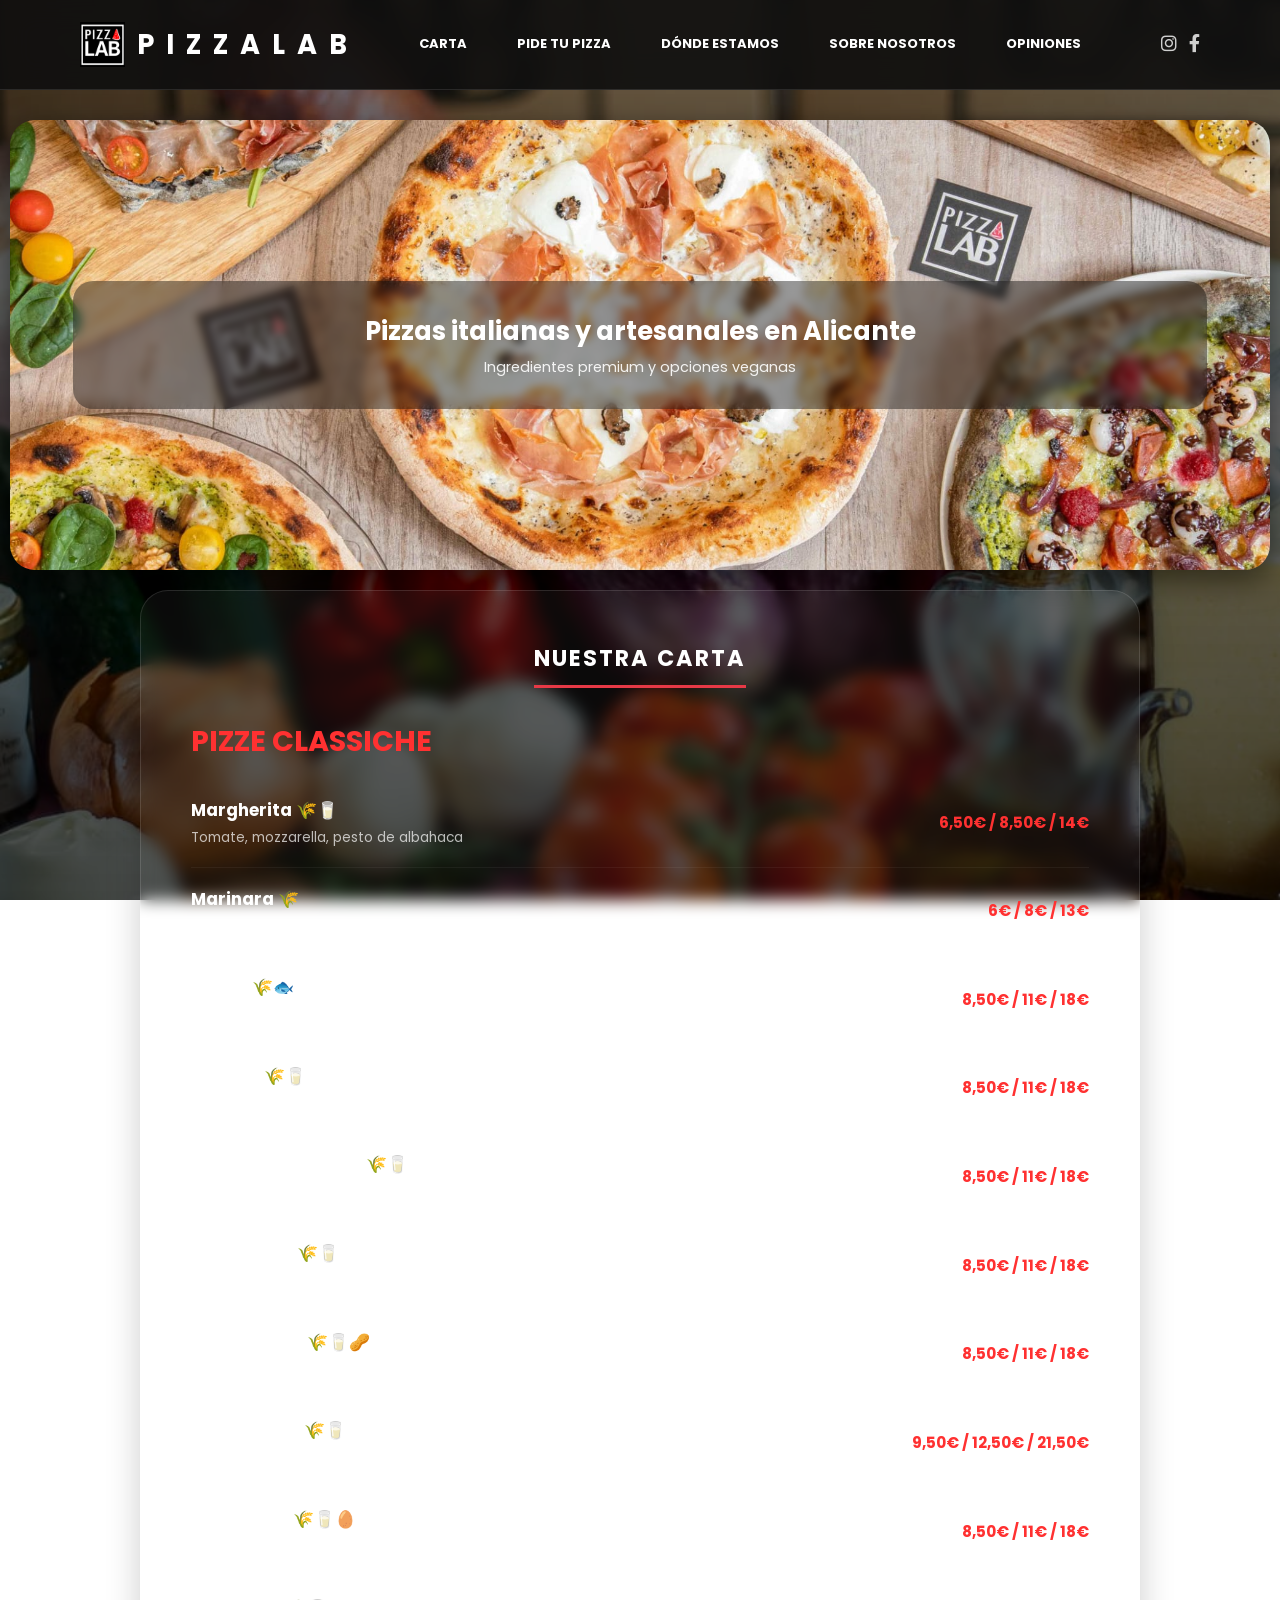
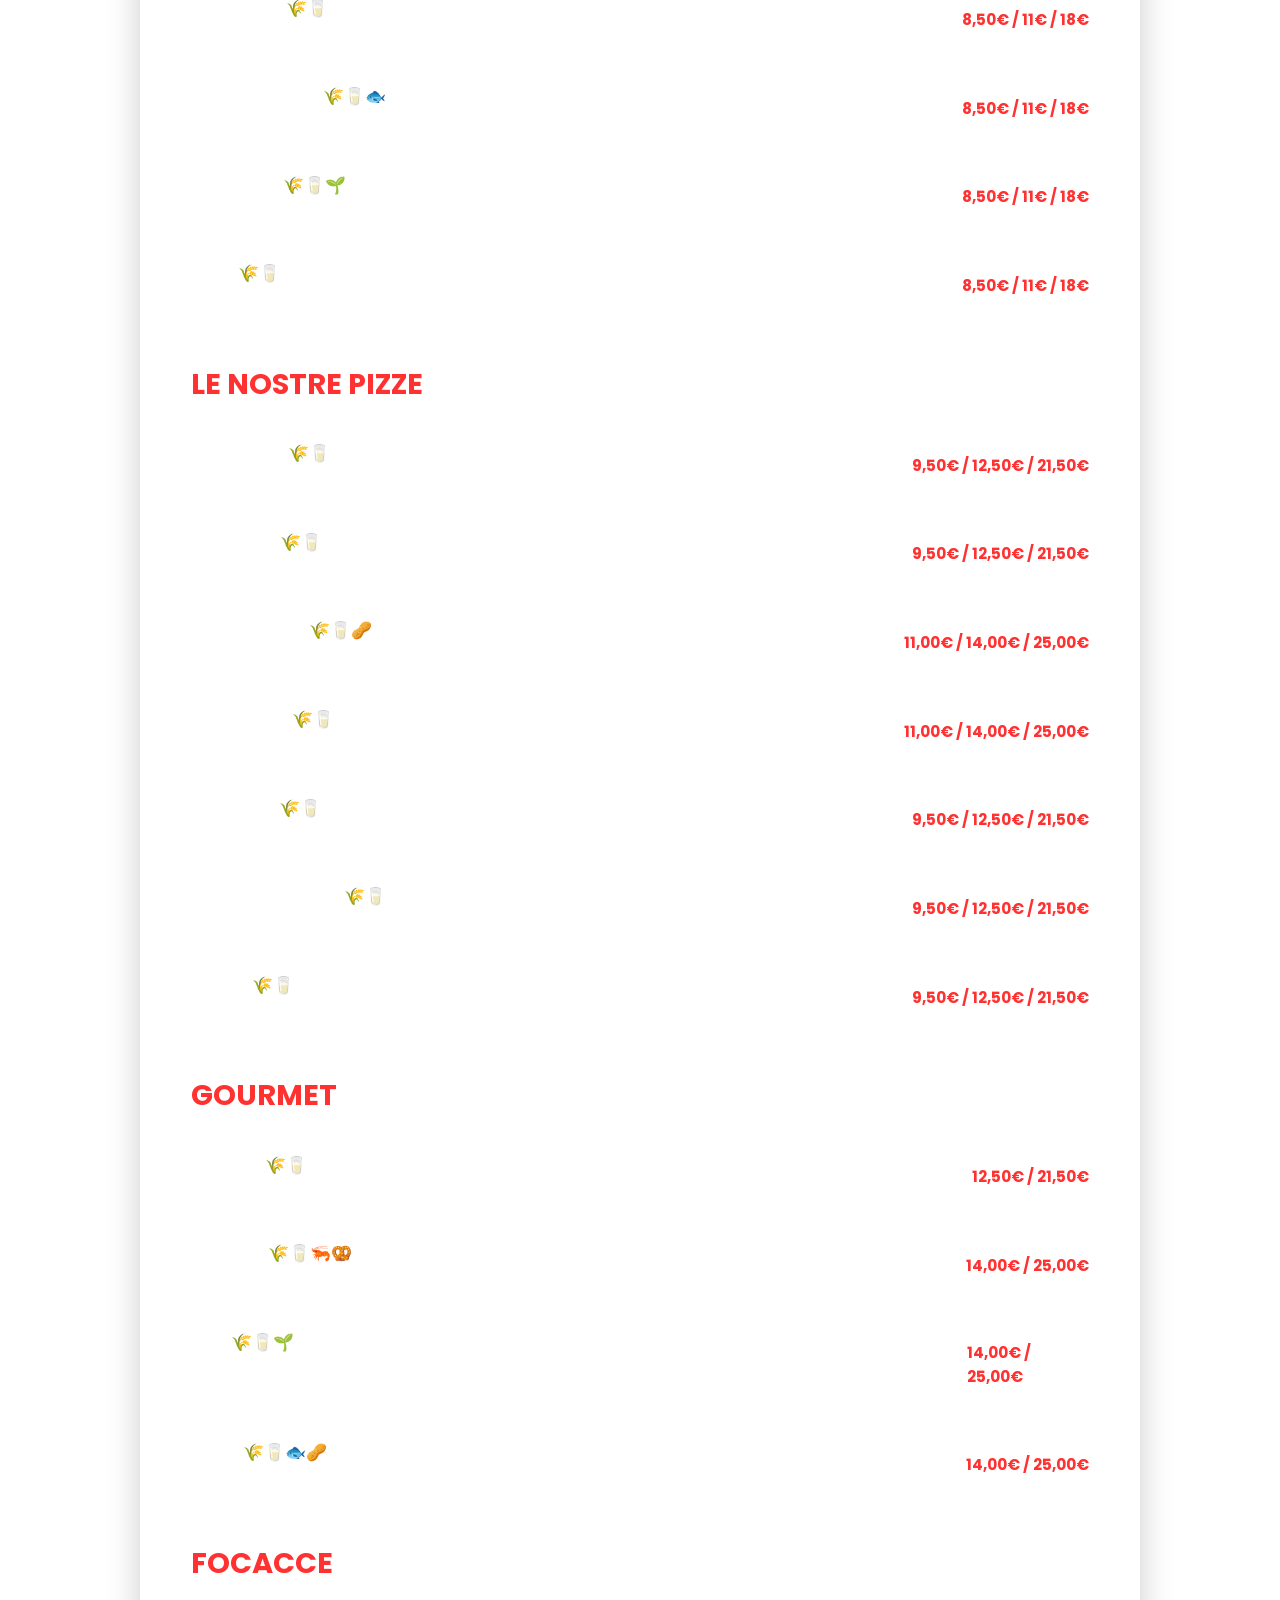
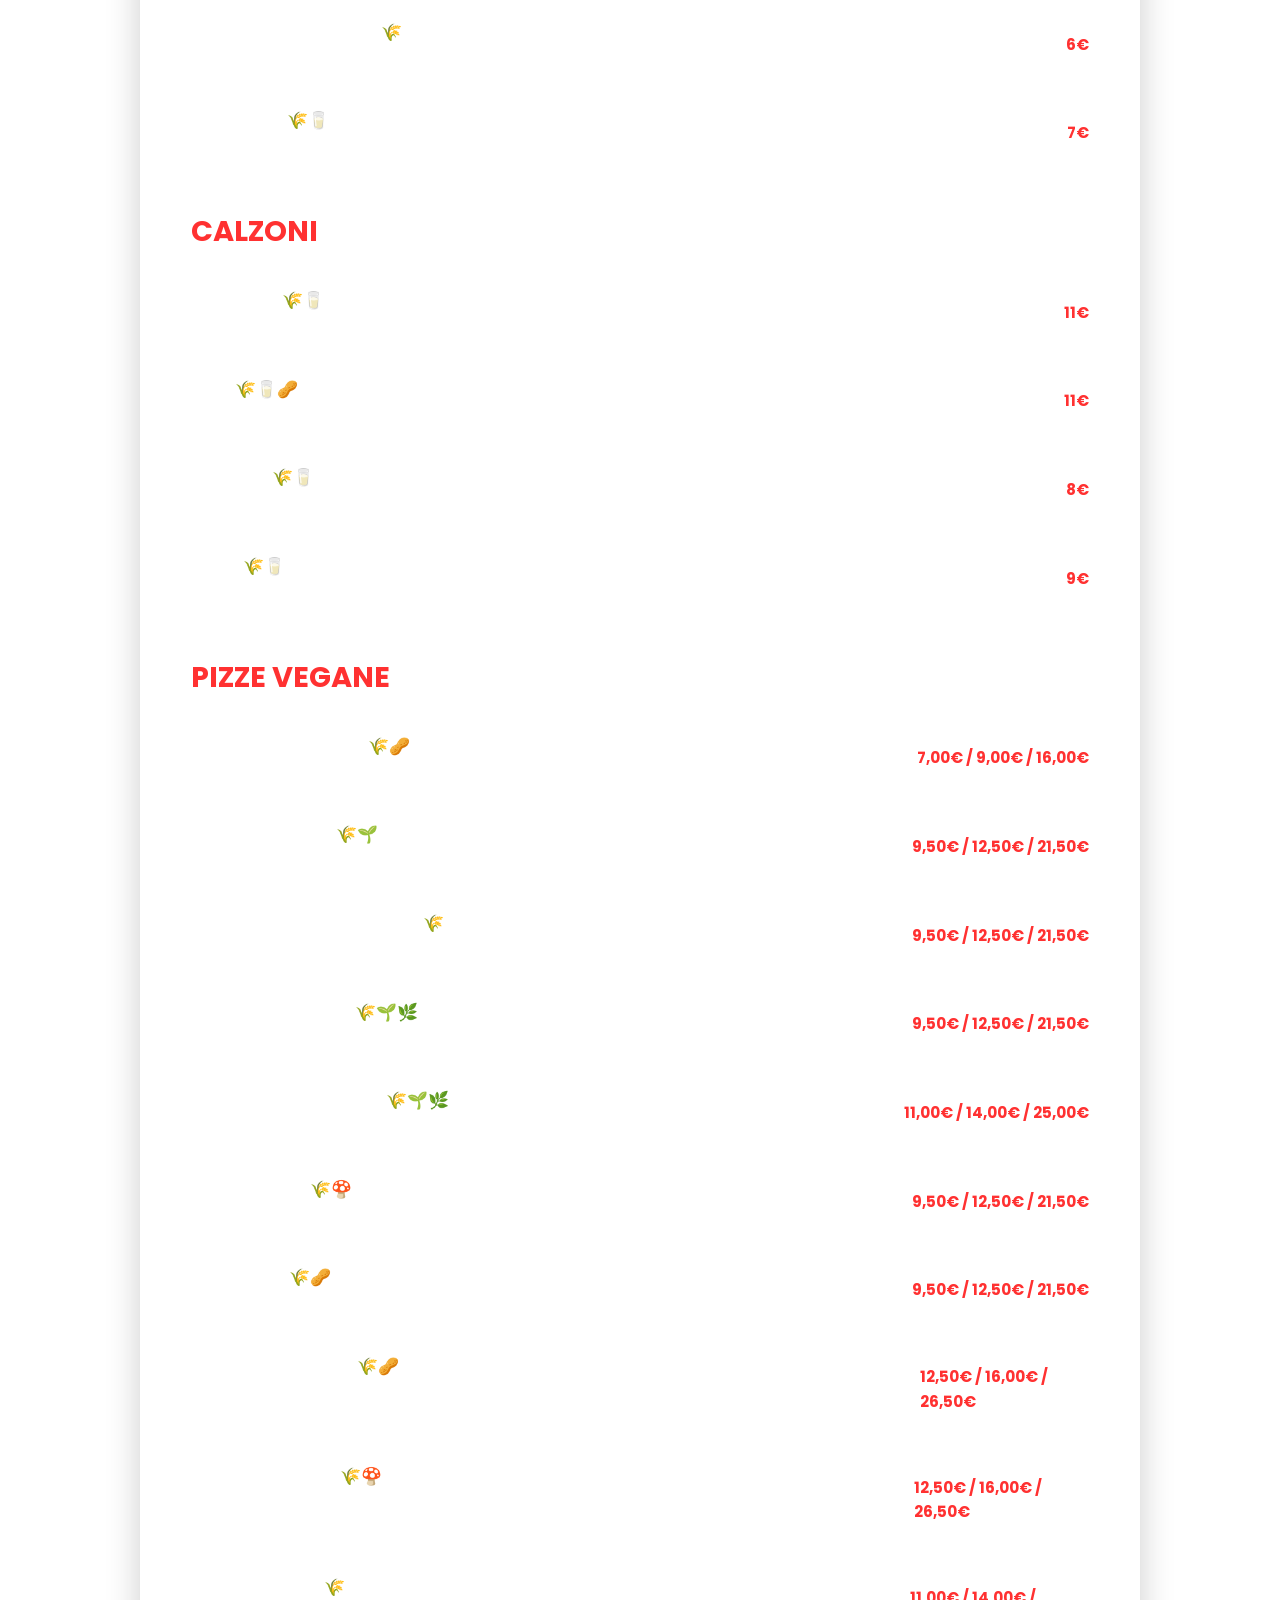
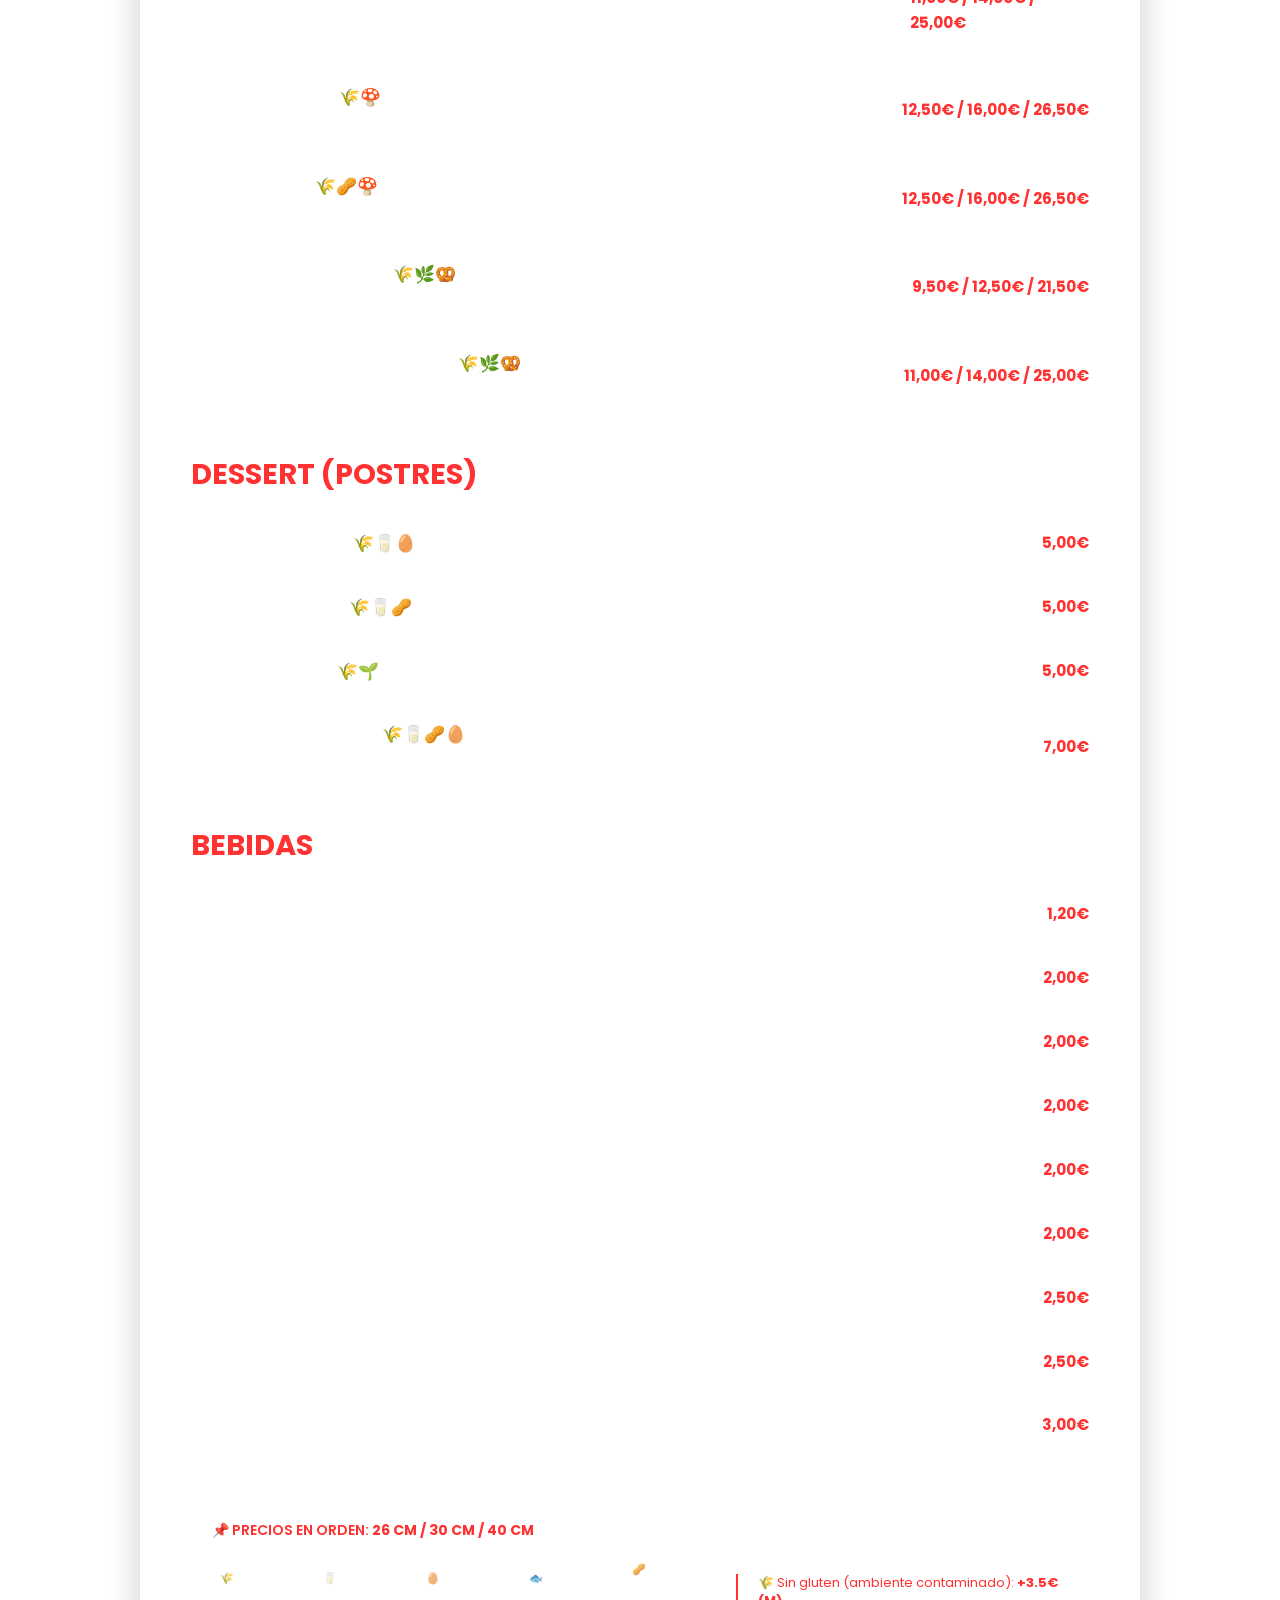
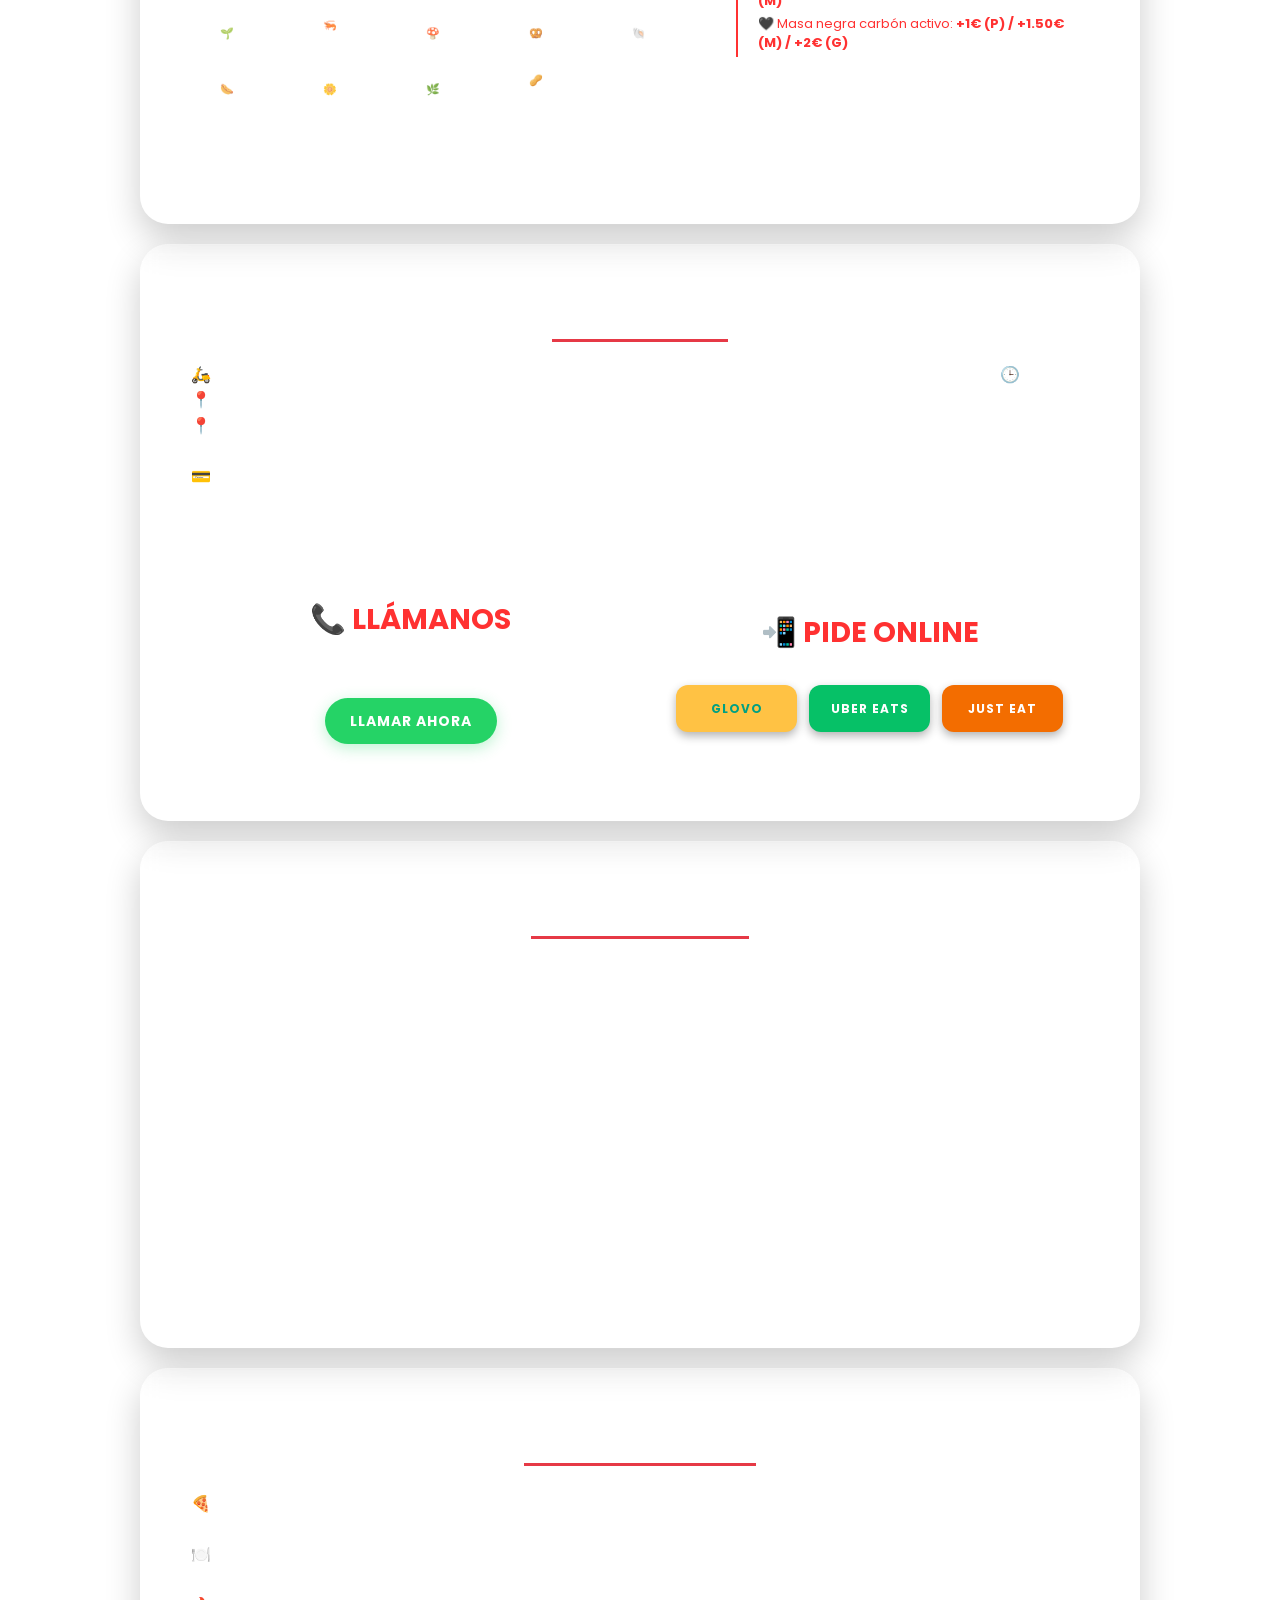
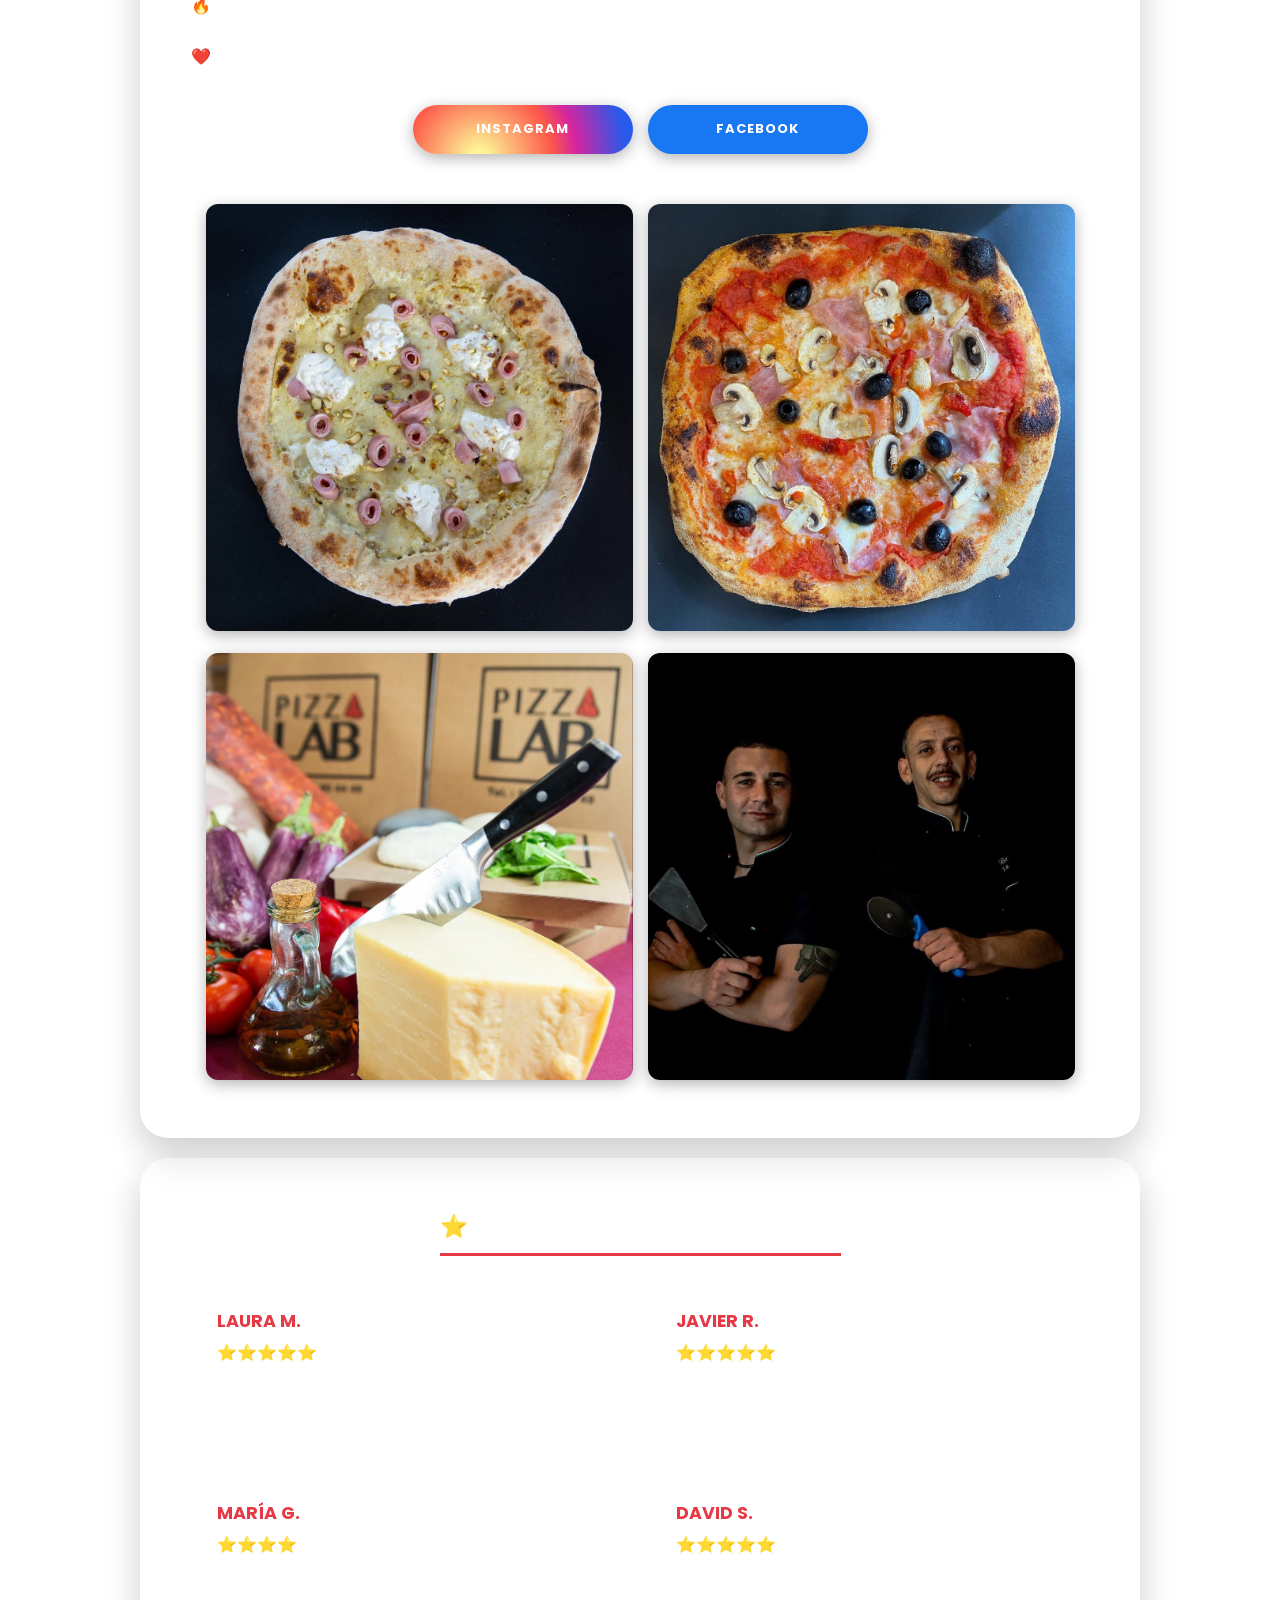
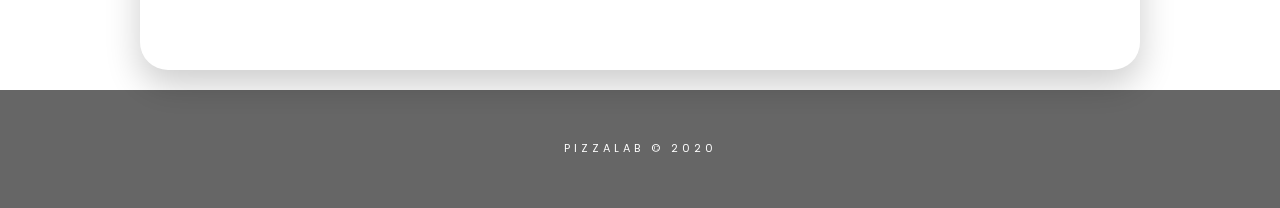
==== index.html @ f84c4817 "Add files via upload" ====
<!DOCTYPE html>
<html lang="es">
<head>
  <meta charset="UTF-8">
  <meta name="viewport" content="width=device-width, initial-scale=1.0">
  <title>PIZZALAB Alicante</title>
  
  <meta name="description" content="Pizzas italianas y artesanales en Alicante. Ingredientes premium y opciones veganas. Pide ahora o ven a recogerla">
<meta name="geo.region" content="ES-A" />
<meta name="geo.placename" content="Alicante" />
<meta name="geo.position" content="38.349917;-0.495777" />
<meta name="ICBM" content="38.349917, -0.495777" />

<script type="application/ld+json">
[
  {
    "@context": "https://schema.org",
    "@type": "WebSite",
    "name": "PizzaLab Alicante",
    "url": "https://www.pizzalabalicante.es/"
  },
  {
    "@context": "https://schema.org",
    "@type": "PizzaRestaurant",
    "name": "PizzaLab Alicante",
    "image": "https://www.pizzalabalicante.es/android-chrome-512x512.png",
    "@id": "https://www.pizzalabalicante.es",
    "url": "https://www.pizzalabalicante.es",
    "telephone": "+34865804449",
    "address": {
      "@type": "PostalAddress",
      "streetAddress": "Av. de los Condes de Soto Ameno, 38",
      "addressLocality": "Alicante",
      "postalCode": "03005",
      "addressCountry": "ES"
    },
    "geo": {
      "@type": "GeoCoordinates",
      "latitude": 38.3499169,
      "longitude": -0.4957767
    },
    "openingHoursSpecification": [
      {
        "@type": "OpeningHoursSpecification",
        "dayOfWeek": ["Wednesday", "Thursday", "Friday", "Saturday", "Sunday"],
        "opens": "19:30",
        "closes": "23:40"
      }
    ],
    "sameAs": [
      "https://www.instagram.com/pizzalab.alicante/"
    ]
  }
]
</script>

  <link href="https://fonts.googleapis.com/css2?family=Poppins:wght@400;600;700&display=swap" rel="stylesheet">
<link rel="stylesheet" href="estilos.css">
<link rel="stylesheet" href="https://cdnjs.cloudflare.com/ajax/libs/font-awesome/6.0.0/css/all.min.css">

<link rel="icon" type="image/png" sizes="32x32" href="favicon-32x32.png">
<link rel="icon" type="image/png" sizes="16x16" href="favicon-16x16.png">
<link rel="shortcut icon" href="favicon.ico">

<link rel="manifest" href="site.webmanifest">
<link rel="icon" type="image/png" sizes="192x192" href="android-chrome-192x192.png">
<link rel="icon" type="image/png" sizes="512x512" href="android-chrome-512x512.png">

<link rel="apple-touch-icon" sizes="180x180" href="apple-touch-icon.png">
<meta name="apple-mobile-web-app-title" content="PIZZALAB">

<meta name="theme-color" content="#0f0f0f">
<meta name="msapplication-TileColor" content="#0f0f0f">
</head>

<body>

<nav class="navbar">
  <div class="logo">
  <a href="#"> <img src="logo-v2.png" alt="Logo PizzaLab">
    <span>PIZZALAB</span>
  </a>
</div>
  <div class="nav-links">
    <a href="#carta">Carta</a>
    <a href="#pedido">Pide tu pizza</a>
    <a href="#contacto">Dónde estamos</a>
    <a href="#nosotros">Sobre nosotros</a>
    <a href="#reviews">Opiniones</a>
  </div>
<div class="nav-social">
    <a href="https://www.instagram.com/pizzalab.alicante/?utm_source=ig_web_button_share_sheet" target="_blank" title="Instagram">
      <i class="fab fa-instagram"></i> </a>
    <a href="https://www.facebook.com/Pizzalab.alicante/about?locale=es_ES" target="_blank" title="Facebook">
      <i class="fab fa-facebook-f"></i> </a>
  </div>
</nav>

<header class="hero">
  <div class="overlay">
    <h1>Pizzas italianas y artesanales en Alicante</h1>
    <p>Ingredientes premium y opciones veganas</p>
  </div>
</header>
<section id="carta" class="container">
  <h2>Nuestra Carta</h2>

  


  <div class="menu-section">
    <h3>Pizze Classiche</h3>
    <div class="menu-item"><div><strong>Margherita 🌾🥛</strong><p>Tomate, mozzarella, pesto de albahaca</p></div><span>6,50€ / 8,50€ / 14€</span></div>
    <div class="menu-item"><div><strong>Marinara 🌾</strong><p>Tomate, orégano, ajo, sal</p></div><span>6€ / 8€ / 13€</span></div>
    <div class="menu-item"><div><strong>Napoli 🌾🐟</strong><p>Tomate, anchoas, aceitunas, alcaparras, aceite de ajo, orégano</p></div><span>8,50€ / 11€ / 18€</span></div>
    <div class="menu-item"><div><strong>Diavola 🌾🥛</strong><p>Tomate, mozzarella, chorizo picante</p></div><span>8,50€ / 11€ / 18€</span></div>
    <div class="menu-item"><div><strong>Prosciutto e Funghi 🌾🥛</strong><p>Tomate, mozzarella, jamón cocido, champiñones</p></div><span>8,50€ / 11€ / 18€</span></div>
    <div class="menu-item"><div><strong>4 Formaggi 🌾🥛</strong><p>Mozzarella, edam, gorgonzola, parmesano</p></div><span>8,50€ / 11€ / 18€</span></div>
    <div class="menu-item"><div><strong>Vegetariana 🌾🥛🥜</strong><p>Tomate, mozzarella, champiñones, pimiento rojo, tomate cherry, espinacas, pesto</p></div><span>8,50€ / 11€ / 18€</span></div>
    <div class="menu-item"><div><strong>Capricciosa 🌾🥛</strong><p>Tomate, mozzarella, jamón cocido, champiñones, olivas negras, pimiento rojo</p></div><span>9,50€ / 12,50€ / 21,50€</span></div>
    <div class="menu-item"><div><strong>Carbonara 🌾🥛🥚</strong><p>Mozarella, bacon, huevo, cebolla, parmesano, pimienta negra</p></div><span>8,50€ / 11€ / 18€</span></div>
    <div class="menu-item"><div><strong>Hawaiana 🌾🥛</strong><p>Tomate, mozzarella, jamón cocido, piña</p></div><span>8,50€ / 11€ / 18€</span></div>
    <div class="menu-item"><div><strong>Atún y Cebolla 🌾🥛🐟</strong><p>Tomate, mozarella, atún, cebolla</p></div><span>8,50€ / 11€ / 18€</span></div>
    <div class="menu-item"><div><strong>Barbacoa 🌾🥛🌱</strong><p>Tomate, mozzarella, cebolla, carne picada de cerdo y ternera, salsa barbacoa</p></div><span>8,50€ / 11€ / 18€</span></div>
    <div class="menu-item"><div><strong>Pollo 🌾🥛</strong><p>Tomate, mozarella, cebolla, pollo</p></div><span>8,50€ / 11€ / 18€</span></div>
  </div>

  <div class="menu-section">
    <h3>Le Nostre Pizze</h3>
    <div class="menu-item"><div><strong>Chanchito 🌾🥛</strong><p>Tomate, mozzarella, mix de embutidos y carne</p></div><span>9,50€ / 12,50€ / 21,50€</span></div>
    <div class="menu-item"><div><strong>Green Pig 🌾🥛</strong><p>Crema de calabacín, mozzarella, bacon, parmesano</p></div><span>9,50€ / 12,50€ / 21,50€</span></div>
    <div class="menu-item"><div><strong>La Burratella 🌾🥛🥜</strong><p>Mozzarella, mortadella en tiras, burrata, pistachos picados, crema y topping de pistacho</p></div><span>11,00€ / 14,00€ / 25,00€</span></div>
    <div class="menu-item"><div><strong>La Trufada 🌾🥛</strong><p>Crema de trufa, mozzarella, prosciutto crudo di Parma, burrata, aceite y láminas de trufa</p></div><span>11,00€ / 14,00€ / 25,00€</span></div>
    <div class="menu-item"><div><strong>La Fresca 🌾🥛</strong><p>Mozzarella, rúcula, prosciutto crudo di Parma, tomate cherry, mozzarellas baby, parmesano</p></div><span>9,50€ / 12,50€ / 21,50€</span></div>
    <div class="menu-item"><div><strong>Reina del Bosque 🌾🥛</strong><p>Mozzarella, gorgonzola, prosciutto crudo di Parma, boletus, parmesano</p></div><span>9,50€ / 12,50€ / 21,50€</span></div>
    <div class="menu-item"><div><strong>Diablo 🌾🥛</strong><p>Mozzarella, queso edam, gorgonzola, chorizo, parmesano, guindilla</p></div><span>9,50€ / 12,50€ / 21,50€</span></div>
  </div>

  <div class="menu-section">
    <h3>Gourmet</h3>
    <div class="menu-item"><div><strong>Picasso 🌾🥛</strong><p>Mozzarella, salchicha, patatas caseras, cebolla, gotas de pimiento rojo, espinacas</p></div><span>12,50€ / 21,50€</span></div>
    <div class="menu-item"><div><strong>Da Vinci 🌾🥛🦐🥨</strong><p>Mozzarella, gambas, guacamole, patatas, tomate cherry, mix de semillas</p></div><span>14,00€ / 25,00€</span></div>
    <div class="menu-item"><div><strong>Dalí 🌾🥛🌱</strong><p>Crema de pimiento rojo, mozzarella, costilla de ternera a baja temperatura, cebolla caramelizada, setas gourmet</p></div><span>14,00€ / 25,00€</span></div>
    <div class="menu-item"><div><strong>Goya 🌾🥛🐟🥜</strong><p>Mozzarella, rúcula, tomate cherry, salmón ahumado, ricotta, aceite balsámico, nueces</p></div><span>14,00€ / 25,00€</span></div>
  </div>

  <div class="menu-section" id="focacce">
    <h3>Focacce</h3>
    <div class="menu-item"><div><strong>Focaccia de sal y ajo 🌾</strong><p>Sal, orégano, ajo</p></div><span>6€</span></div>
    <div class="menu-item"><div><strong>Pan de ajo 🌾🥛</strong><p>Mozzarella, orégano, ajo</p></div><span>7€</span></div>
  </div>

  <div class="menu-section">
    <h3>Calzoni</h3>
    <div class="menu-item"><div><strong>Stromboli 🌾🥛</strong><p>Tomate, mozzarella, ricotta, chorizo, salchicha, cebolla caramelizada</p></div><span>11€</span></div>
    <div class="menu-item"><div><strong>Etna 🌾🥛🥜</strong><p>Mozzarella, mortadella, ricotta, pistacho y topping pistacho</p></div><span>11€</span></div>
    <div class="menu-item"><div><strong>Classico 🌾🥛</strong><p>Tomate, mozzarella, ricotta</p></div><span>8€</span></div>
    <div class="menu-item"><div><strong>Teide 🌾🥛</strong><p>Tomate, mozzarella, jamon cocido, champiñones</p></div><span>9€</span></div>
  </div>

  <div class="menu-section">
    <h3>Pizze Vegane</h3>
    <div class="menu-item"><div><strong>Margherita vegana 🌾🥜</strong><p>Tomate, mozzarella vegana, pesto de albahaca</p></div><span>7,00€ / 9,00€ / 16,00€</span></div>
    <div class="menu-item"><div><strong>Diavola vegana 🌾🌱</strong><p>Tomate, mozzarella vegana, chorizo vegano</p></div><span>9,50€ / 12,50€ / 21,50€</span></div>
    <div class="menu-item"><div><strong>Quattroformaggi vegana 🌾</strong><p>Mozzarella vegana, gorgonzola vegano, parmesano vegano, queso edam vegano</p></div><span>9,50€ / 12,50€ / 21,50€</span></div>
    <div class="menu-item"><div><strong>Barbacoa vegana 🌾🌱🌿</strong><p>Tomate, mozzarella vegana, boloñesa vegana, cebolla, salsa bbq vegana</p></div><span>9,50€ / 12,50€ / 21,50€</span></div>
    <div class="menu-item"><div><strong>Barbacoa vegana 2.0 🌾🌱🌿</strong><p>Tomate, mozzarella vegana, carne picada vegana, bacon vegano, pollo vegano, salsa bbq vegana</p></div><span>11,00€ / 14,00€ / 25,00€</span></div>
    <div class="menu-item"><div><strong>Pollo vegana 🌾🍄</strong><p>Mozzarella vegana, tomate, pollo vegano, cebolla</p></div><span>9,50€ / 12,50€ / 21,50€</span></div>
    <div class="menu-item"><div><strong>Primavera 🌾🥜</strong><p>Crema calabacín, mozzarella vegana, setas, espinacas baby, tomate cherry, nueces</p></div><span>9,50€ / 12,50€ / 21,50€</span></div>
    <div class="menu-item"><div><strong>Burratella vegana 🌾🥜</strong><p>Mozzarella vegana, crema pistacho vegana, mortadella vegana, queso crema vegano, top pistacho, pistacho picado</p></div><span>12,50€ / 16,00€ / 26,50€</span></div>
    <div class="menu-item"><div><strong>Trufada vegana 🌾🍄</strong><p>Mozzarella vegana, crema trufa vegana, queso crema vegano, jamón serrano vegano, aceite y láminas de trufa</p></div><span>12,50€ / 16,00€ / 26,50€</span></div>
    <div class="menu-item"><div><strong>Diablo vegana 🌾</strong><p>Gorgonzola vegano, mozzarella vegana, parmesano vegano, queso edam vegano, chorizo vegano, guindilla</p></div><span>11,00€ / 14,00€ / 25,00€</span></div>
    <div class="menu-item"><div><strong>Da vinci vegana 🌾🍄</strong><p>Mozzarella vegana, gambas veganas, guacamole, patatas, tomatitos, semillas</p></div><span>12,50€ / 16,00€ / 26,50€</span></div>
    <div class="menu-item"><div><strong>Goya vegana 🌾🥜🍄</strong><p>Mozzarella vegana, queso crema y salmón ahumado veganos, rúcula, tomatitos, balsámico, nueces</p></div><span>12,50€ / 16,00€ / 26,50€</span></div>
    <div class="menu-item"><div><strong>Atún y cebolla vegana 🌾🌿🥨</strong><p>Atún y mozzarella veganos, tomate, cebolla</p></div><span>9,50€ / 12,50€ / 21,50€</span></div>
    <div class="menu-item"><div><strong>Atún, bacon y cebolla vegana 🌾🌿🥨</strong><p>Bacon, atún y mozzarella veganos, tomate, cebolla</p></div><span>11,00€ / 14,00€ / 25,00€</span></div>
  </div>

  <div class="menu-section" id="postres">
    <h3>Dessert (Postres)</h3>
    <div class="menu-item"><div><strong>Tiramisù classico 🌾🥛🥚</strong></div><span>5,00€</span></div>
    <div class="menu-item"><div><strong>Cannolo Siciliano 🌾🥛🥜</strong></div><span>5,00€</span></div>
    <div class="menu-item"><div><strong>Brownie vegano 🌾🌱</strong></div><span>5,00€</span></div>
    <div class="menu-item"><div><strong>Focaccia con Nutella 🌾🥛🥜🥚</strong><p>Nutella, pistacho, topping de pistacho, azúcar glass</p></div><span>7,00€</span></div>
  </div>


<!-- BEBIDAS -->
<div class="menu-section" id="bebidas">
  <h3>Bebidas</h3>

  <div class="menu-item">
    <div>
      <strong>Agua / con gas</strong>
    </div>
    <span>1,20€</span>
  </div>

  <div class="menu-item">
    <div>
      <strong>Coca Cola</strong>
    </div>
    <span>2,00€</span>
  </div>

  <div class="menu-item">
    <div>
      <strong>Coca Cola Zero</strong>
    </div>
    <span>2,00€</span>
  </div>

  <div class="menu-item">
    <div>
      <strong>Sprite</strong>
    </div>
    <span>2,00€</span>
  </div>

  <div class="menu-item">
    <div>
      <strong>Fanta (Limón / Naranja)</strong>
    </div>
    <span>2,00€</span>
  </div>

  <div class="menu-item">
    <div>
      <strong>Aquarius (Limón / Naranja)</strong>
    </div>
    <span>2,00€</span>
  </div>

  <div class="menu-item">
    <div>
      <strong>Estrella Galicia</strong>
    </div>
    <span>2,50€</span>
  </div>

  <div class="menu-item">
    <div>
      <strong>Estrella Galicia sin alcohol</strong>
    </div>
    <span>2,50€</span>
  </div>

  <div class="menu-item">
    <div>
      <strong>1906</strong>
    </div>
    <span>3,00€</span>
  </div>
</div>
<div class="carta-header-info">
  <div class="leyenda-container">
    <div class="tamanos-texto">📌 Precios en orden: <strong>26 cm / 30 cm / 40 cm</strong></div>
    
    <div class="alergenos-grid">
      <span>🌾 Gluten</span> <span>🥛 Lácteos</span> <span>🥚 Huevo</span> 
      <span>🐟 Pescado</span> <span>🥜 Frutos Cáscara</span> <span>🌱 Soja</span> 
      <span>🦐 Crustáceos</span> <span>🍄 Sulfitos</span> <span>🥨 Sésamo</span> 
      <span>🐚 Moluscos</span> <span>🌭 Mostaza</span> <span>🌼 Altramuz</span>
      <span>🌿 Apio</span> <span>🥜 Cacahuetes</span>
    </div>
  </div>

  <div class="notas-masas">
    <p>🌾 Sin gluten (ambiente contaminado): <strong>+3.5€(M)</strong></p>
    <p>🖤 Masa negra carbón activo: <strong>+1€ (P) / +1.50€ (M) / +2€ (G)</strong></p>
  </div>
</div>

</section>

<!-- PEDIDO -->
<section id="pedido" class="container fade">
  <h2 style="margin-bottom:20px;">Pide tu Pizza</h2>

  <div class="pedido-flex-container">
    <div class="pedido-texto">
      <p>
        🛵 <strong>Servicio a domicilio</strong><br>
        📍 Alicante y San Vicente: 1,50€ (pedido mínimo 12€)<br>
        📍 San Juan: 3€ (pedido mínimo 30€)<br><br>

        💳 <strong>Métodos de pago:</strong><br>
        Efectivo y tarjeta
      </p>
    </div>

    <div class="horario-box">
      <p>
        🕒 <strong>Horario</strong><br>
        Miércoles a Domingo: 19:30 - 23:40<br>
        Viernes a Domingo: 12:30 - 15:40
      </p>
    </div>
  </div>

  <div class="pedido-grid">
    <div class="pedido-card">
      <h3>📞 Llámanos</h3>
      <p style="margin-bottom: 15px;">865 80 44 49</p>
      <a href="tel:865804449" class="btn-llamar">Llamar ahora</a>
    </div>

    <div class="pedido-card">
      <h3>📲 Pide Online</h3>
      <div class="apps-grid">
        <a href="https://glovoapp.com/es/es/alicante/stores/pizza-lab-alicante" target="_blank" class="btn-app btn-glovo">
          <span>Glovo</span>
        </a>
        <a href="https://www.ubereats.com/store-browse-uuid/ebcda7c7-bd8f-4961-b757-5a86d1f30afd?diningMode=DELIVERY" target="_blank" class="btn-app btn-uber">
          <span>Uber Eats</span>
        </a>
        <a href="https://www.just-eat.es/restaurants-pizza-lab-alicantealacant/menu" target="_blank" class="btn-app btn-justeat">
          <span>Just Eat</span>
        </a>
      </div>
    </div>
  </div>
</section>
<!-- CONTACTO -->
<section id="contacto" class="container fade">
  <h2>Dónde estamos</h2>
  <p>Av. Condes de Soto Ameno, 38 - San Blas, Alicante</p>

  <iframe 
    src="https://www.google.com/maps?q=PizzaLab%20Alicante%20Av.%20Condes%20de%20Soto%20Ameno%2038&output=embed"
    width="100%" 
    height="300" 
    style="border:0; border-radius:12px;"
    allowfullscreen=""
    loading="lazy">
  </iframe>
</section>

<section id="nosotros" class="container fade about-section">
  <h2>Sobre Nosotros</h2>

  <p>
    🍕 En nuestra pizzería apostamos por la auténtica cocina italiana, elaborando cada pizza con ingredientes frescos y masa artesanal de larga fermentación.
  </p>

  <p>
    🍽️ Desde 2020 hemos trabajado con pasión para ofrecer una experiencia única, combinando recetas tradicionales con nuestras creaciones más innovadoras.
  </p>

  <p>
    🔥 Nos especializamos en pizzas clásicas, veganas y nuestras exclusivas “Gourmet”, inspiradas en grandes artistas y sabores únicos.
  </p>

  <p>
    ❤️ Nuestro objetivo es simple: hacerte sentir en Italia con cada bocado.
  </p>
<div class="social-buttons-container">
  <a href="https://www.instagram.com/pizzalab.alicante/?utm_source=ig_web_button_share_sheet" target="_blank" class="btn-social btn-instagram">
    Instagram
  </a>
  
  <a href="https://www.facebook.com/Pizzalab.alicante/about?locale=es_ES" target="_blank" class="btn-social btn-facebook">
    Facebook
  </a>
</div>
<div class="nosotros-galeria">
  <div class="foto-item fade">
    <img src="burra.jpg" alt="Burratella">
  </div>
  <div class="foto-item fade">
    <img src="veggie.jpg" alt="Vegetariana">
  </div>
  <div class="foto-item fade">
    <img src="lab.jpg" alt="Cocina">
  </div>
  <div class="foto-item fade">
    <img src="peppe.jpg" alt="Equipo">
  </div>
</div>
</section>
<!-- VALORACIONES -->
<section id="reviews" class="container fade">
  <h2>⭐ Valoraciones de clientes</h2>

  <div class="reviews-grid">

    <div class="review-card">
      <h3>Laura M.</h3>
      <p>⭐⭐⭐⭐⭐</p>
      <p>“La mejor pizza de Alicante, ingredientes súper frescos.”</p>
    </div>

    <div class="review-card">
      <h3>Javier R.</h3>
      <p>⭐⭐⭐⭐⭐</p>
      <p>“La Burratella es una locura, volveré seguro.”</p>
    </div>

    <div class="review-card">
      <h3>María G.</h3>
      <p>⭐⭐⭐⭐</p>
      <p>“Muy buena calidad y opciones veganas top.”</p>
    </div>

    <div class="review-card">
      <h3>David S.</h3>
      <p>⭐⭐⭐⭐⭐</p>
      <p>“Servicio rápido y pizzas espectaculares.”</p>
    </div>

  </div>
</section>
<footer>
  <p>PIZZALAB © 2020</p>
</footer>

<script src="script.js"></script>
<script>
  document.querySelectorAll('a[href^="#"]').forEach(anchor => {
    anchor.addEventListener('click', function (e) {
      e.preventDefault(); // Detiene el comportamiento normal (poner el #)

      const targetId = this.getAttribute('href');
      
      // Si el href es solo "#", subimos al inicio
      if (targetId === "#") {
        window.scrollTo({ top: 0, behavior: 'smooth' });
      } else {
        // Si apunta a una sección, nos desplazamos a ella
        const targetElement = document.querySelector(targetId);
        if (targetElement) {
          targetElement.scrollIntoView({ behavior: 'smooth' });
        }
      }

      // ESTA LÍNEA ES LA MAGIA: Borra el # de la URL sin recargar la página
      window.history.replaceState(null, null, window.location.pathname);
    });
  });
</script>
</body>
</html>
---- estilos.css ----
/* ========================================
   PIZZALAB - ESTILOS PROFESIONALES (MÓVIL & PC)
   ========================================
*/

/* --- RESET Y CONFIGURACIÓN BASE --- */
* { 
  margin: 0; 
  padding: 0; 
  box-sizing: border-box; 
  -webkit-tap-highlight-color: transparent; /* Mejora la experiencia táctil */
}

html { 
  scroll-behavior: smooth; 
}

body {
  font-family: 'Poppins', sans-serif;
  /* Fondo principal con efecto fijo */
  background: url('1000069362.jpg') center/cover fixed;
  padding-top: 110px; /* Espacio para que la navbar no tape el contenido */
  color: #fff;
  line-height: 1.6;
}

/* Capa de contraste para legibilidad sobre el fondo */
body::before {
  content: "";
  position: fixed;
  inset: 0;
  background: linear-gradient(rgba(0,0,0,0.5), rgba(0,0,0,0.7)); 
  z-index: 0;
}

body > * { 
  position: relative; 
  z-index: 1; 
}

/* --- NAVBAR ULTRA-OPTIMIZADA PARA MÓVIL --- */
.navbar {
  position: fixed;
  top: 0;
  width: 100%;
  background: rgba(15, 15, 15, 0.9); 
  display: flex;
  flex-direction: column; 
  align-items: center;
  /* Aumentamos el padding superior e inferior (de 12px a 18px) */
  padding: 18px 5px 12px 5px; 
  z-index: 9999;
  backdrop-filter: blur(15px); 
  border-bottom: 1px solid rgba(255, 255, 255, 0.1);
}



/* --- ESTILOS PARA ICONOS SOCIALES EN NAVBAR --- */
.nav-social {
  position: absolute;
  right: 15px;
  top: 15px;
  display: flex;
  gap: 12px;
}

.nav-social a {
  color: rgba(255, 255, 255, 0.8);
  font-size: 18px;
  text-decoration: none;
  transition: 0.3s;
}

.nav-social a:hover .fa-instagram { color: #e4405f; }
.nav-social a:hover .fa-facebook-f { color: #1877f2; }

.nav-links {
  display: flex;
  gap: 8px; 
  width: 100%;
  
  /* Alineación al inicio para permitir scroll correcto */
  justify-content: flex-start; 
  
  /* Padding lateral para que "Carta" no pegue al borde */
  padding: 0 15px 5px 15px; 
  
  overflow-x: auto; 
  white-space: nowrap;
  -webkit-overflow-scrolling: touch; /* Scroll suave en iPhone */
  scrollbar-width: none; /* Ocultar scrollbar en Firefox */
}

/* Ocultar barra de scroll en Chrome/Safari */
.nav-links::-webkit-scrollbar {
  display: none;
}

.nav-links a {
  text-decoration: none;
  color: #fff; 
  font-size: 11px;
  font-weight: 700;
  text-transform: uppercase;
  padding: 8px 12px;
  border-radius: 12px;
  background: rgba(255,255,255,0.12);
  flex-shrink: 0;
  transition: all 0.3s ease; /* Transición suave para el color */
}

/* --- EFECTO HOVER --- */
.nav-links a:hover {
  color: #ff3131; /* Rojo Intenso */
  background: rgba(255, 255, 255, 0.2); /* Fondo ligeramente más claro */
}

/* --- AJUSTE PC (Volvemos al centrado/derecha) --- */
@media(min-width: 768px) {
  .nav-links {
    justify-content: flex-end; /* En PC los links van a la derecha */
    padding: 0;
    overflow-x: visible; /* Quitamos el scroll en PC */
  }
  
  .nav-links a {
    background: transparent;
    font-size: 13px;
  }

  /* Ajuste iconos en PC */
  .nav-social {
    position: static;
    margin-left: 20px;
  }
}

/* --- HERO SECTION --- */
.hero {
  height: 50vh;
  background: url('1000069360.jpg') center/cover no-repeat;
  display: flex;
  align-items: center;
  justify-content: center;
  text-align: center;
  margin: 10px;
  border-radius: 25px;
  overflow: hidden;
  box-shadow: 0 10px 30px rgba(0,0,0,0.5);
}

.overlay {
  background: rgba(0, 0, 0, 0.4);
  padding: 30px 20px;
  width: 90%;
  border-radius: 20px;
  backdrop-filter: blur(4px);
}

.overlay h1 {
  font-size: 1.6rem;
  margin-bottom: 5px;
  font-weight: 700;
}

.overlay p {
  font-size: 0.9rem;
  opacity: 0.9;
}

/* --- CONTENEDORES (GLASSMORPHISM AJUSTADO) --- */
.container {
  width: 94%; 
  margin: 20px auto;
  padding: 30px 20px;
  /* Fondo más transparente (0.04 en vez de 0.07) */
  background: rgba(255, 255, 255, 0.04); 
  border-radius: 28px;
  /* Blur reducido (8px en vez de 20px) para ver mejor el fondo */
  backdrop-filter: blur(8px); 
  border: 1px solid rgba(255, 255, 255, 0.12);
  box-shadow: 0 15px 35px rgba(0, 0, 0, 0.2);

  /* AJUSTE PARA QUE LA SECCIÓN NO QUEDE TAPADA */
  scroll-margin-top: 140px;
}

h2 {
  font-size: 1.4rem;
  letter-spacing: 2px;
  text-transform: uppercase;
  margin-bottom: 25px;
  /* Cambiamos el borde lateral por uno inferior para que el centrado sea real */
  border-bottom: 3px solid #e63946; 
  display: inline-block; /* Esto hace que el borde solo ocupe el ancho del texto */
  padding-bottom: 8px;
  text-align: center;
  
  /* Centrado del bloque h2 dentro de su contenedor */
  display: block; 
  margin-left: auto;
  margin-right: auto;
  width: fit-content; /* El borde se ajusta al tamaño de la palabra */
}

h3 {
  color: #ff3131; /* Rojo Intenso */
  font-size: 1.8rem; /* Tamaño aumentado solicitado */
  margin: 30px 0 15px 0;
  text-transform: uppercase;
}

/* --- NUEVA CORRECCIÓN: HORARIO A LA DERECHA EN PC --- */
.pedido-flex-container {
  display: flex;
  flex-direction: column;
  gap: 20px;
}

@media(min-width: 768px) {
  .pedido-flex-container {
    flex-direction: row;
    justify-content: space-between;
    align-items: flex-start;
  }
  .horario-box {
    text-align: right;
  }
}

/* --- ITEMS DEL MENÚ --- */
.menu-item {
  display: flex;
  flex-direction: column;
  gap: 6px;
  padding: 18px 0;
  border-bottom: 1px solid rgba(255, 255, 255, 0.05);
}

.menu-item div strong {
  font-size: 1.05rem;
  color: #fff;
}

.menu-item div p {
  font-size: 0.85rem;
  color: rgba(255,255,255,0.7); /* Ligeramente más claro para leer mejor sobre fondo visible */
  margin-top: 3px;
}

.menu-item span {
  font-weight: 700;
  color: #ff3131; /* Rojo Intenso */
  font-size: 0.95rem;
  align-self: flex-end;
}

/* --- GRIDS (PEDIDOS Y REVIEWS) --- */
.pedido-grid, .reviews-grid {
  display: flex;
  flex-direction: column; 
  gap: 20px;
  margin-top: 25px;
}

.pedido-card, .review-card {
  background: rgba(255, 255, 255, 0.05);
  padding: 25px;
  border-radius: 22px;
  border: 1px solid rgba(255, 255, 255, 0.1);
  transition: transform 0.3s;
}

.review-card h3 {
  color: #e63946;
  margin: 0 0 5px 0;
  font-size: 1.1rem;
}

.review-card p:nth-child(2) {
  color: #ffc107; /* Estrellas Amarillas */
  margin-bottom: 10px;
}

/* --- FOOTER --- */
footer {
  padding: 50px 20px;
  background: #000;
  text-align: center;
  font-size: 11px;
  letter-spacing: 4px;
  opacity: 0.6;
  text-transform: uppercase;
}

/* --- ADAPTACIÓN PC (MIN-WIDTH: 768PX) --- */
@media(min-width: 768px) {
  .navbar {
    flex-direction: row;
    justify-content: space-between;
    padding: 0 80px;
    height: 90px;
  }
  
  .logo {
    margin-bottom: 0;
    font-size: 1.7rem;
    letter-spacing: 12px;
  }

  .nav-links {
    width: auto;
    gap: 20px;
    padding: 0;
  }

  .nav-links a {
    font-size: 13px;
    background: transparent;
    padding: 10px 15px;
  }

  .container {
    width: 80%;
    max-width: 1000px;
    padding: 50px;
    /* Ajuste de scroll para PC */
    scroll-margin-top: 110px;
  }

  .menu-item {
    flex-direction: row; 
    justify-content: space-between;
    align-items: center;
  }

  .menu-item span {
    align-self: center;
  }

  .pedido-grid, .reviews-grid {
    flex-direction: row;
    flex-wrap: wrap;
  }

  .pedido-card, .review-card {
    flex: 1 1 300px;
  }
}
/* --- BOTÓN DE LLAMADA --- */
.btn-llamar {
  display: inline-block;
  background-color: #25d366;
  color: #fff;
  text-decoration: none;
  padding: 12px 25px;
  border-radius: 50px;
  font-weight: 700;
  font-size: 14px;
  text-transform: uppercase;
  letter-spacing: 1px;
  transition: all 0.3s ease;
  box-shadow: 0 4px 15px rgba(37, 211, 102, 0.3);
}

.btn-llamar:hover {
  background-color: #128c7e;
  transform: scale(1.05);
  box-shadow: 0 6px 20px rgba(37, 211, 102, 0.4);
}

.pedido-card {
  display: flex;
  flex-direction: column;
  align-items: center;
  justify-content: center;
}

/* --- BOTONES DE APPS --- */
.apps-grid {
  display: flex;
  flex-direction: column;
  gap: 12px;
  width: 100%;
  margin-top: 15px;
}

.btn-app {
  display: flex;
  align-items: center;
  justify-content: center;
  padding: 14px;
  border-radius: 12px;
  text-decoration: none;
  font-weight: 700;
  font-size: 14px;
  text-transform: uppercase;
  letter-spacing: 1px;
  color: #fff;
  transition: transform 0.2s, opacity 0.2s;
  box-shadow: 0 4px 10px rgba(0,0,0,0.3);
}

.btn-app:active {
  transform: scale(0.96);
}

.btn-glovo { background-color: #ffc244; color: #00a082; } 
.btn-uber { background-color: #06c167; color: #fff; }
.btn-justeat { background-color: #f36d00; color: #fff; }

@media(min-width: 480px) {
  .apps-grid {
    flex-direction: row;
    flex-wrap: wrap;
    justify-content: center;
  }
  .btn-app {
    flex: 1 1 120px;
    font-size: 12px;
  }
}

/* --- REDES SOCIALES --- */
.social-buttons-container {
  display: flex;
  flex-direction: column;
  align-items: center;
  gap: 15px;
  margin-top: 35px;
  padding-bottom: 20px;
}

.btn-social {
  display: flex;
  align-items: center;
  justify-content: center;
  text-decoration: none;
  font-weight: 700;
  font-size: 13px;
  color: #fff;
  text-transform: uppercase;
  letter-spacing: 1px;
  width: 220px;
  padding: 14px 0;
  border-radius: 50px;
  transition: all 0.3s ease;
  box-shadow: 0 4px 15px rgba(0, 0, 0, 0.3);
}

.btn-instagram { background: radial-gradient(circle at 30% 107%, #fdf497 0%, #fdf497 5%, #fd5949 45%, #d6249f 60%, #285AEB 90%); }
.btn-facebook { background-color: #1877F2; }

.btn-social:hover {
  transform: translateY(-3px);
  box-shadow: 0 6px 20px rgba(0, 0, 0, 0.4);
  filter: brightness(1.1);
}

@media(min-width: 600px) {
  .social-buttons-container {
    flex-direction: row;
    justify-content: center;
  }
}
/* 2. El contenedor del logo */
.logo {
  display: flex;
  align-items: center;
  justify-content: center;
  /* Añadimos más separación con los links de abajo */
  margin-bottom: 18px !important; 
}

/* 3. RESET TOTAL DEL ENLACE (Para que no sea morado ni subrayado) */
.logo a, 
.logo a:visited, 
.logo a:hover, 
.logo a:active {
  display: flex !important;
  align-items: center !important;
  gap: 12px !important;
  text-decoration: none !important; /* Adiós subrayado */
  color: #ffffff !important;         /* Adiós morado, hola blanco */
  border: none !important;
  outline: none !important;
}

/* 4. El texto (PIZZALAB) */
.logo a span {
  font-weight: 700;
  text-transform: uppercase;
  letter-spacing: 6px;
  color: #ffffff !important;
  white-space: nowrap;
  /* Asegura que el texto no se pegue al borde superior */
  line-height: 1; 
}

/* 5. La imagen */
.logo img {
  height: 32px;
  width: auto;
  display: block;
}

/* 6. Feedback visual al tocar en el móvil (opcional) */
.logo a:active {
  opacity: 0.8;
}

/* --- AJUSTE PARA PC --- */
/* ============================================================
   NAVBAR & LOGO (CORRECCIÓN FINAL MÓVIL Y PC)
   ============================================================ */
.nav-links a, 
.logo a {
  cursor: pointer !important;
  text-decoration: none !important;
  display: flex;
  align-items: center;
}

/* Evita que el color cambie al hacer clic */
.nav-links a:active, 
.logo a:active {
  color: #ff3131; /* O el color que prefieras para el feedback */
}
/* 1. Navbar Base (Móvil) */
.navbar {
  position: fixed;
  top: 0;
  width: 100%;
  background: rgba(15, 15, 15, 0.9); 
  display: flex;
  flex-direction: column; 
  align-items: center;
  padding: 18px 5px 12px 5px; /* Más aire arriba y abajo */
  z-index: 9999;
  backdrop-filter: blur(15px); 
  border-bottom: 1px solid rgba(255, 255, 255, 0.1);
}
.logo a {
  cursor: pointer !important;
  /* El resto de tu estilo se mantiene igual */
}

/* 2. Logo Contenedor */
.logo {
  display: flex;
  align-items: center;
  justify-content: center;
  margin-bottom: 15px; /* Espacio para que no pegue con los links abajo */
}

/* 3. RESET ENLACE LOGO (Evita morado, azul y subrayado) */
.logo a, 
.logo a:visited, 
.logo a:hover, 
.logo a:active {
  display: flex !important;
  align-items: center !important;
  gap: 12px !important;
  text-decoration: none !important;
  color: #ffffff !important;
  outline: none !important;
  border: none !important;
}

.logo img {
  height: 32px;
  width: auto;
  display: block;
}

.logo a span {
  font-weight: 700;
  text-transform: uppercase;
  letter-spacing: 6px;
  color: #ffffff !important;
  white-space: nowrap;
}

/* 4. AJUSTE PC PARA NAVBAR Y LOGO (768px) */
@media(min-width: 768px) {
  .navbar {
    flex-direction: row;
    justify-content: space-between;
    align-items: center !important; /* CENTRADO VERTICAL REAL */
    padding: 0 80px;
    height: 90px;
  }

  .logo {
    margin-bottom: 0 !important; /* Quita el margen de móvil */
    height: 100%;
  }

  .logo img {
    height: 45px;
  }

  .logo a span {
    font-size: 1.7rem;
    letter-spacing: 12px;
  }
}

/* ============================================================
   TÍTULOS H2 (CENTRADO CON LÍNEA ROJA INFERIOR)
   ============================================================ */
h2 {
  font-size: 1.4rem;
  letter-spacing: 2px;
  text-transform: uppercase;
  margin-bottom: 25px;
  text-align: center;
  color: #fff;
  /* Línea roja debajo del texto */
  border-bottom: 3px solid #e63946;
  width: fit-content;      /* La línea solo mide lo que mide el texto */
  margin-left: auto;       /* Margen auto + width fit-content = CENTRADO */
  margin-right: auto;
  padding-bottom: 8px;
  display: block;
}

/* ============================================================
   LEYENDA Y NOTAS SUPERIORES (CARTA)
   ============================================================ */
.carta-header-info {
  display: flex;
  flex-direction: column;
  gap: 10px;
  margin-top: 20px;
  margin-bottom: 30px;
  padding-bottom: 15px;
  border-bottom: 1px solid rgba(255, 255, 255, 0.1);
}

@media(max-width: 767px) {
  .carta-header-info {
    text-align: center;
  }
}

@media(min-width: 768px) {
  .carta-header-info {
    flex-direction: row;
    justify-content: space-between;
    align-items: flex-end;
  }
  .notas-masas {
    text-align: right;
  }
}

.leyenda-tamanos {
  font-size: 14px;
  opacity: 0.8;
}

.notas-masas {
  font-size: 13px;
  color: #ff3131;
  line-height: 1.4;
}
/* --- NUEVA ESTRUCTURA DE LEYENDA --- */
.carta-header-info {
  display: flex;
  flex-direction: column;
  gap: 20px;
  
  /* AÑADE ESTA LÍNEA PARA EL ESPACIO SUPERIOR */
  margin-top: 40px; 
  
  margin-bottom: 40px;
  padding: 20px;
  background: rgba(255, 255, 255, 0.03);
  border-radius: 20px;
  border: 1px solid rgba(255, 255, 255, 0.1);
}

.tamanos-texto {
  font-size: 14px;
  margin-bottom: 15px;
  color: #ff3131;
  font-weight: 600;
  text-transform: uppercase;
}

/* Rejilla de alérgenos: 3 columnas en móvil, 5 o más en PC */
.alergenos-grid {
  display: grid;
  grid-template-columns: repeat(3, 1fr); 
  gap: 10px;
}

.alergenos-grid span {
  font-size: 11px;
  color: rgba(255, 255, 255, 0.8);
  background: rgba(255, 255, 255, 0.05);
  padding: 5px 8px;
  border-radius: 6px;
  display: flex;
  align-items: center;
  gap: 5px;
}

.notas-masas {
  border-top: 1px solid rgba(255, 255, 255, 0.1);
  padding-top: 15px;
  font-size: 13px;
}

.notas-masas p {
  margin-bottom: 5px;
}

/* --- AJUSTES PARA PC --- */
@media (min-width: 768px) {
  .alergenos-grid {
    grid-template-columns: repeat(5, 1fr); /* 5 columnas en PC para que ocupe menos alto */
  }
  
  .carta-header-info {
    flex-direction: row;
    justify-content: space-between;
    align-items: center;
  }
  
  .notas-masas {
    border-top: none;
    border-left: 2px solid #ff3131;
    padding-top: 0;
    padding-left: 20px;
    text-align: left;
  }
}
/* Contenedor principal en cuadrícula */
.nosotros-galeria {
  display: grid;
  grid-template-columns: repeat(2, 1fr); /* Crea 2 columnas iguales */
  gap: 15px; /* Espacio entre las fotos */
  margin-top: 30px;
  padding: 0 15px;
  max-width: 1000px; /* Para que no se estiren infinito en pantallas grandes */
  margin-left: auto;
  margin-right: auto;
}

/* Ajuste de las fotos individuales */
.foto-item img {
  width: 100%;
  aspect-ratio: 1 / 1; /* Esto las hace cuadrados perfectos automáticamente */
  object-fit: cover;
  object-position: center top; /* Mantiene el enfoque arriba como pediste */
  border-radius: 12px;
  box-shadow: 0 4px 15px rgba(0,0,0,0.3);
  transition: transform 0.3s ease;
}

.foto-item img:hover {
  transform: scale(1.03);
}

/* Si quieres que en móviles muy pequeños salgan de 1 en 1, añade esto: */
@media (max-width: 480px) {
  .nosotros-galeria {
    grid-template-columns: 1fr; /* Una sola columna en móviles pequeños */
  }
}
.fade {
  opacity: 0;
  /* Reducimos el desplazamiento al mínimo para que no haya popping */
  transform: translateY(5px); 
  /* Animación ultra rápida: 0.2 segundos */
  transition: opacity 0.2s ease-out, transform 0.2s ease-out;
  will-change: opacity, transform;
}

.fade.visible {
  opacity: 1 !important;
  transform: translateY(0) !important;
}
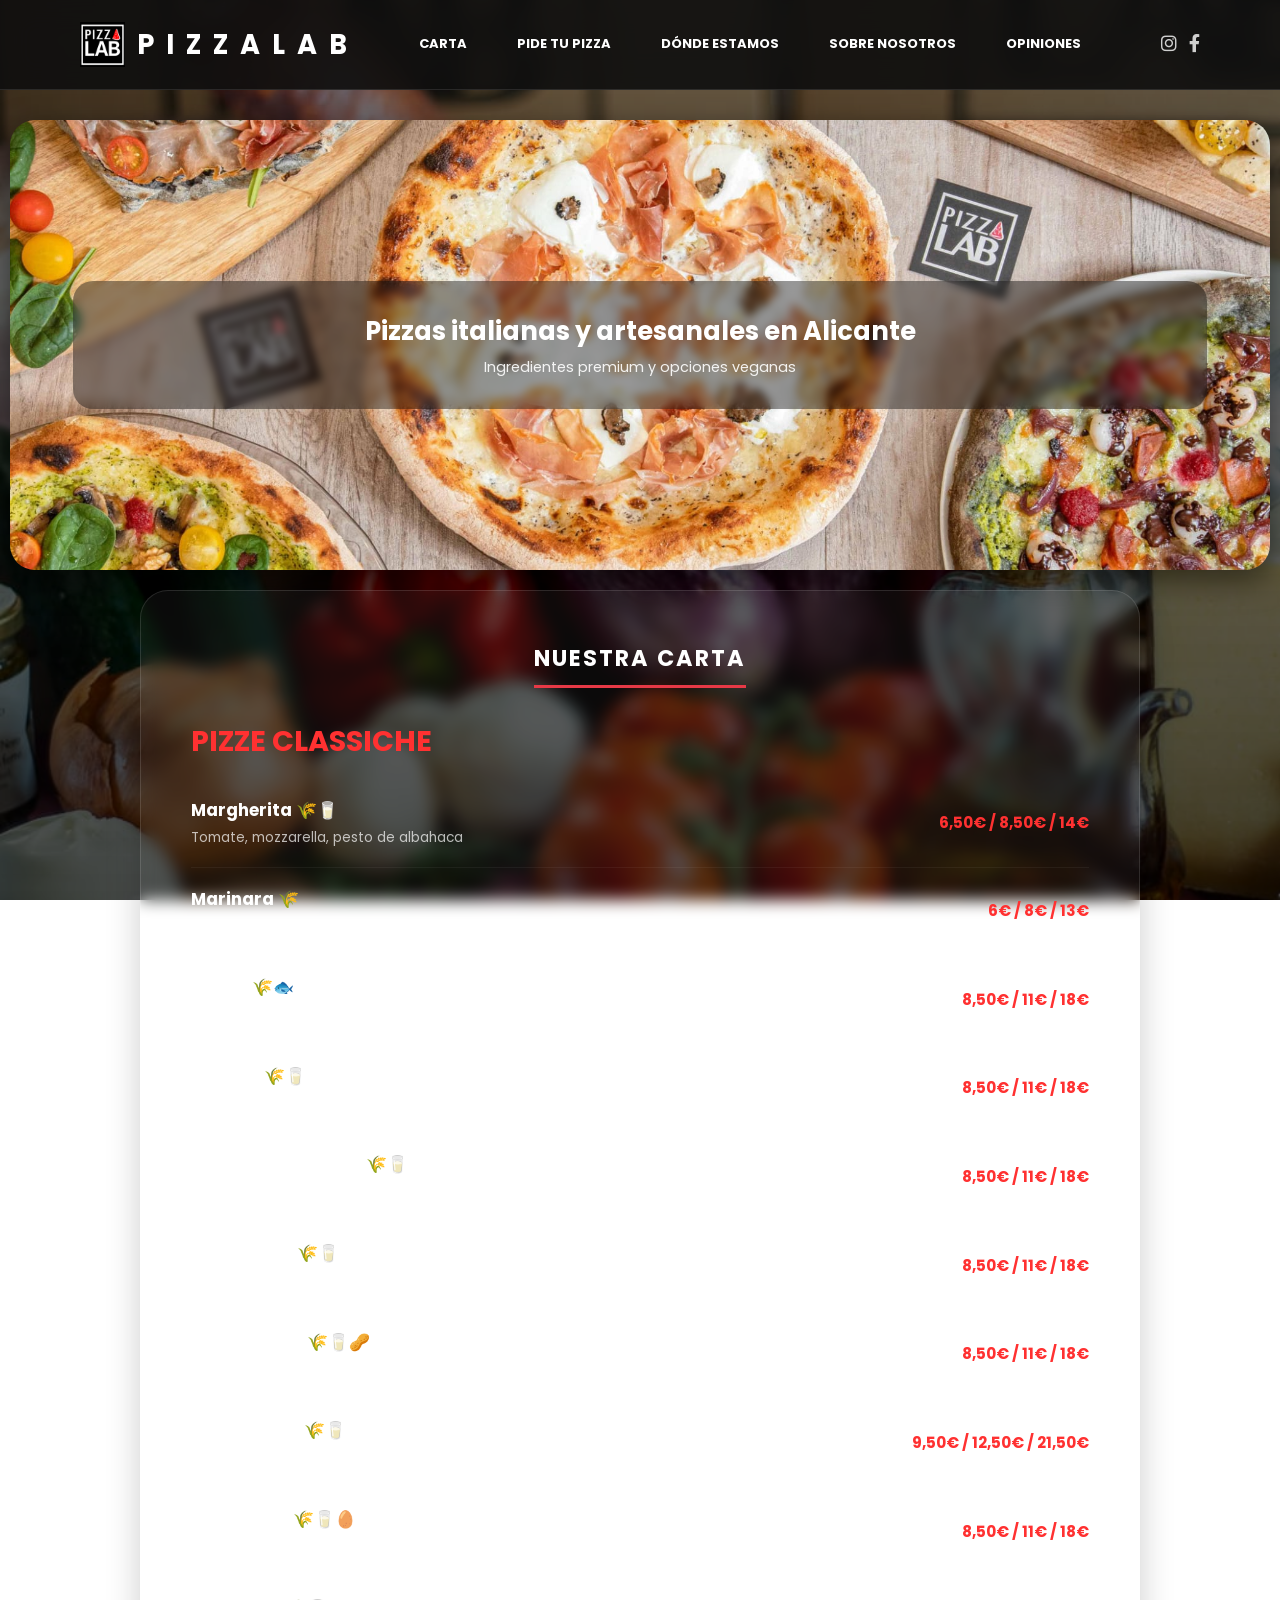
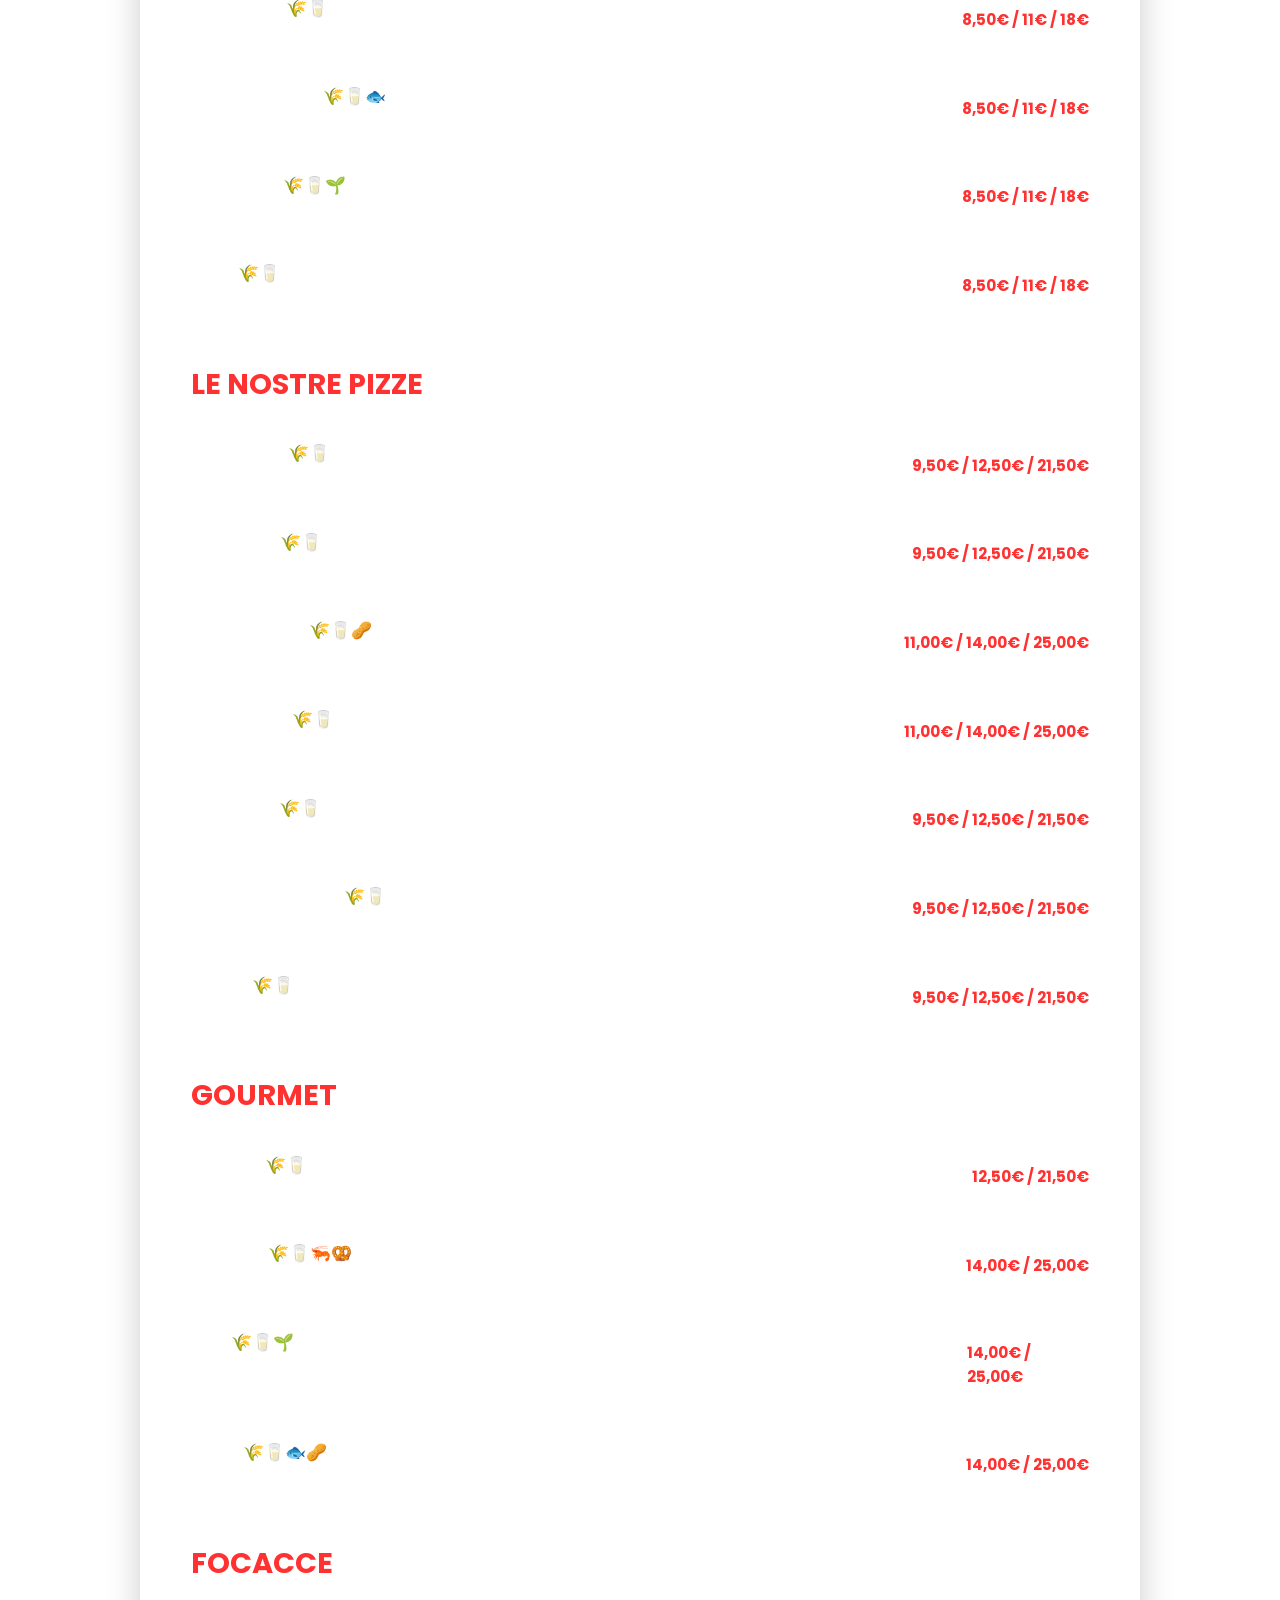
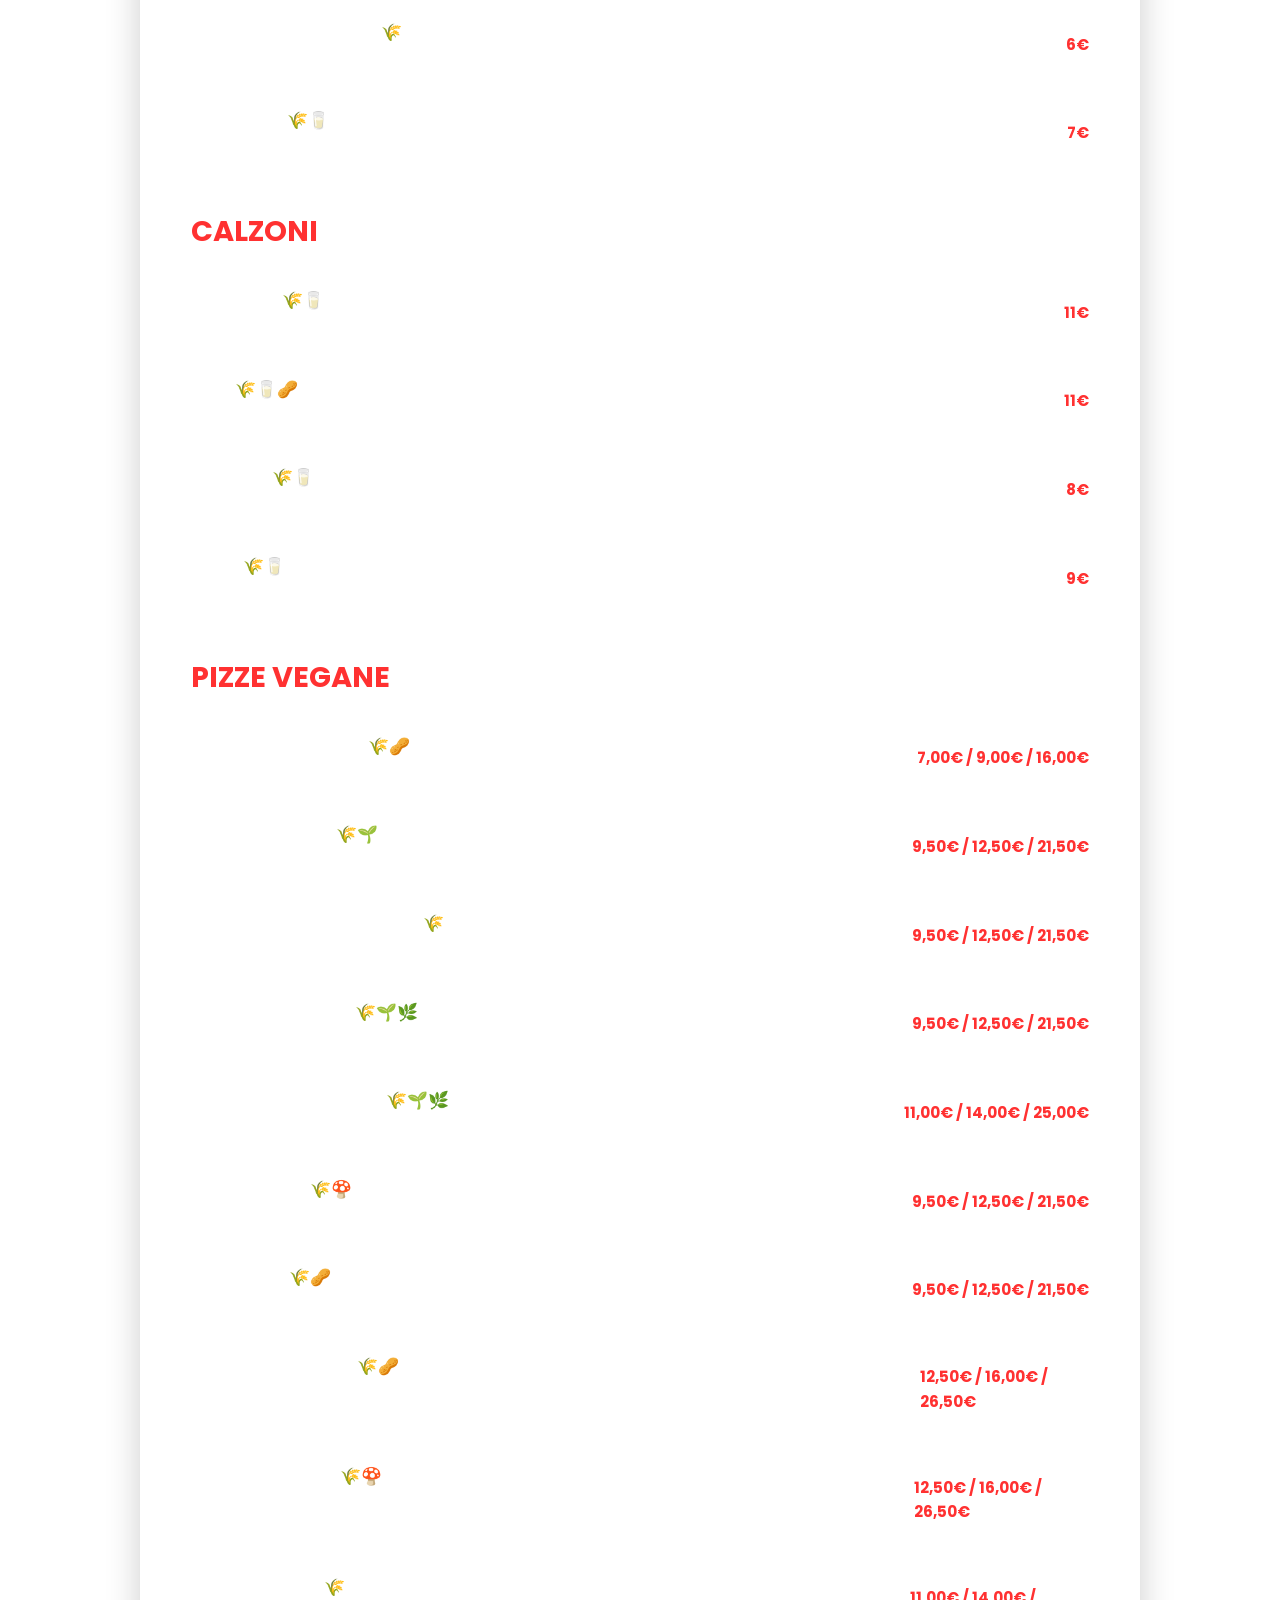
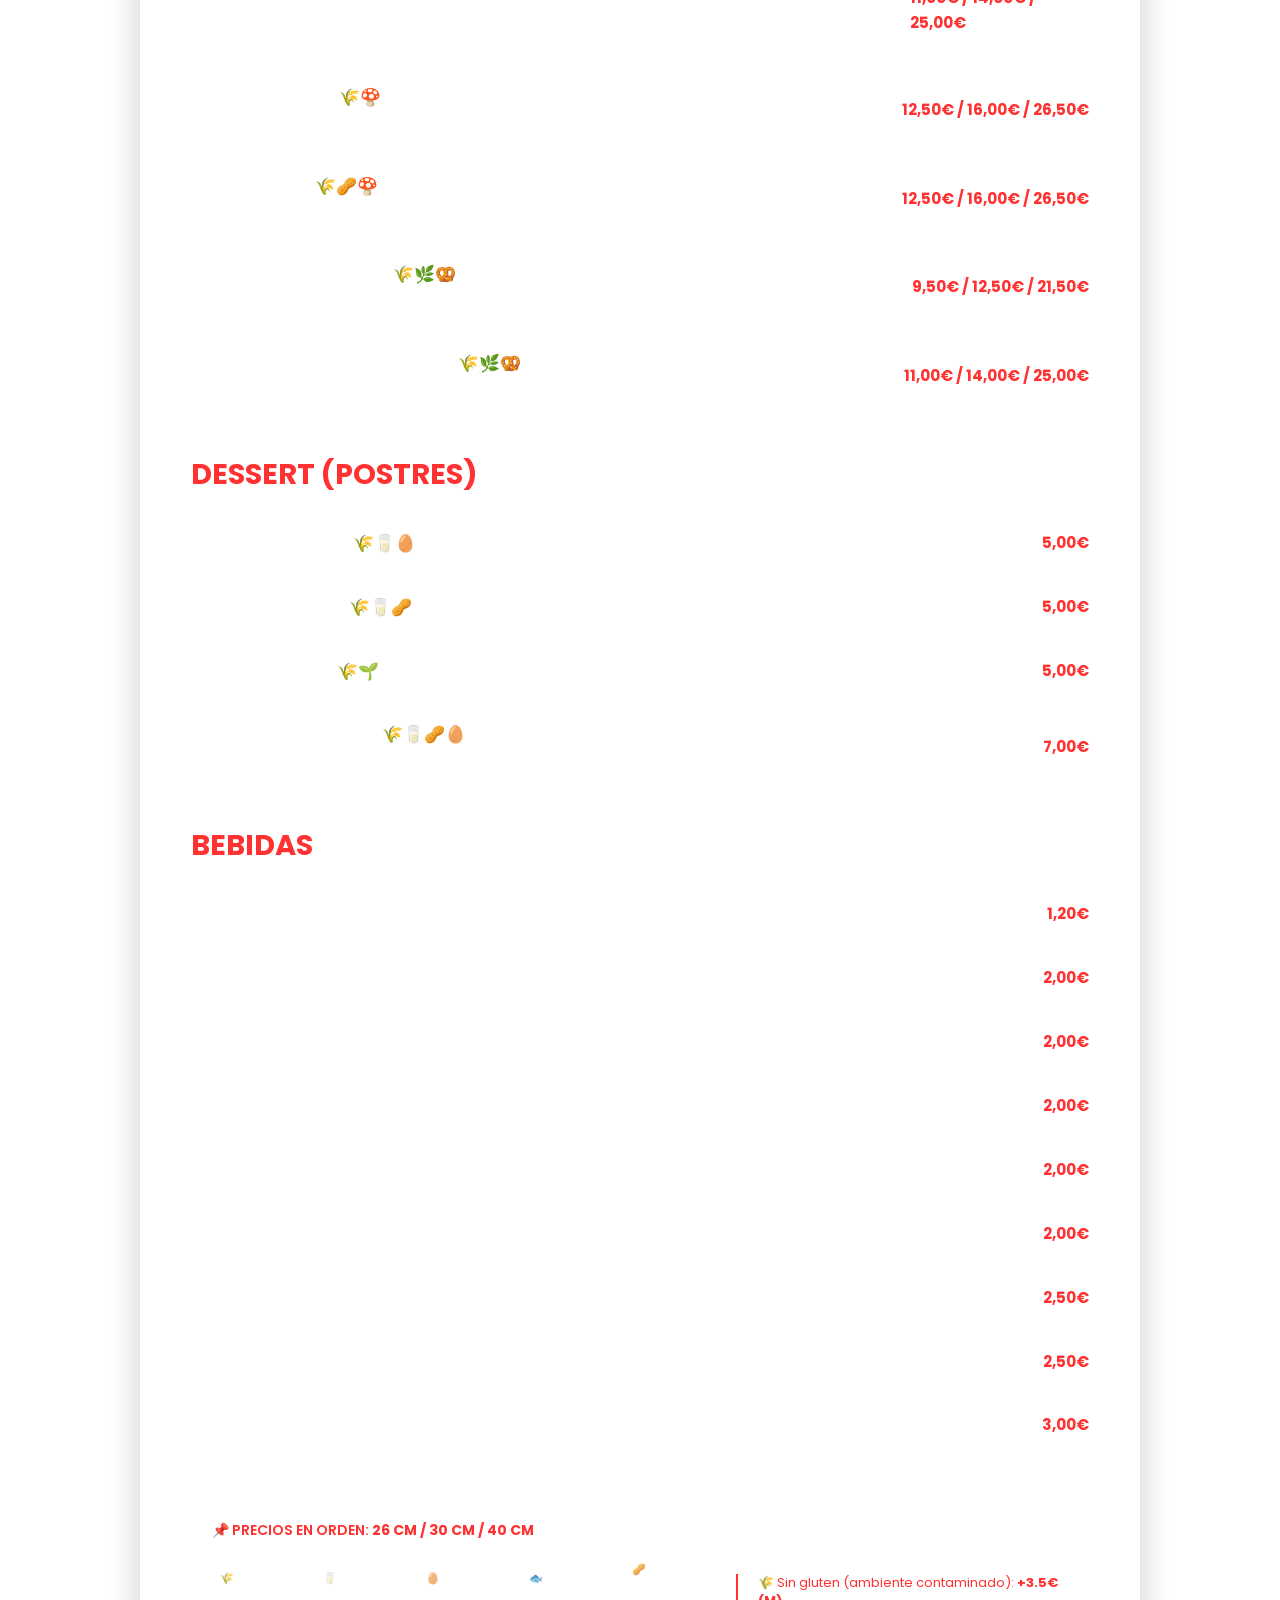
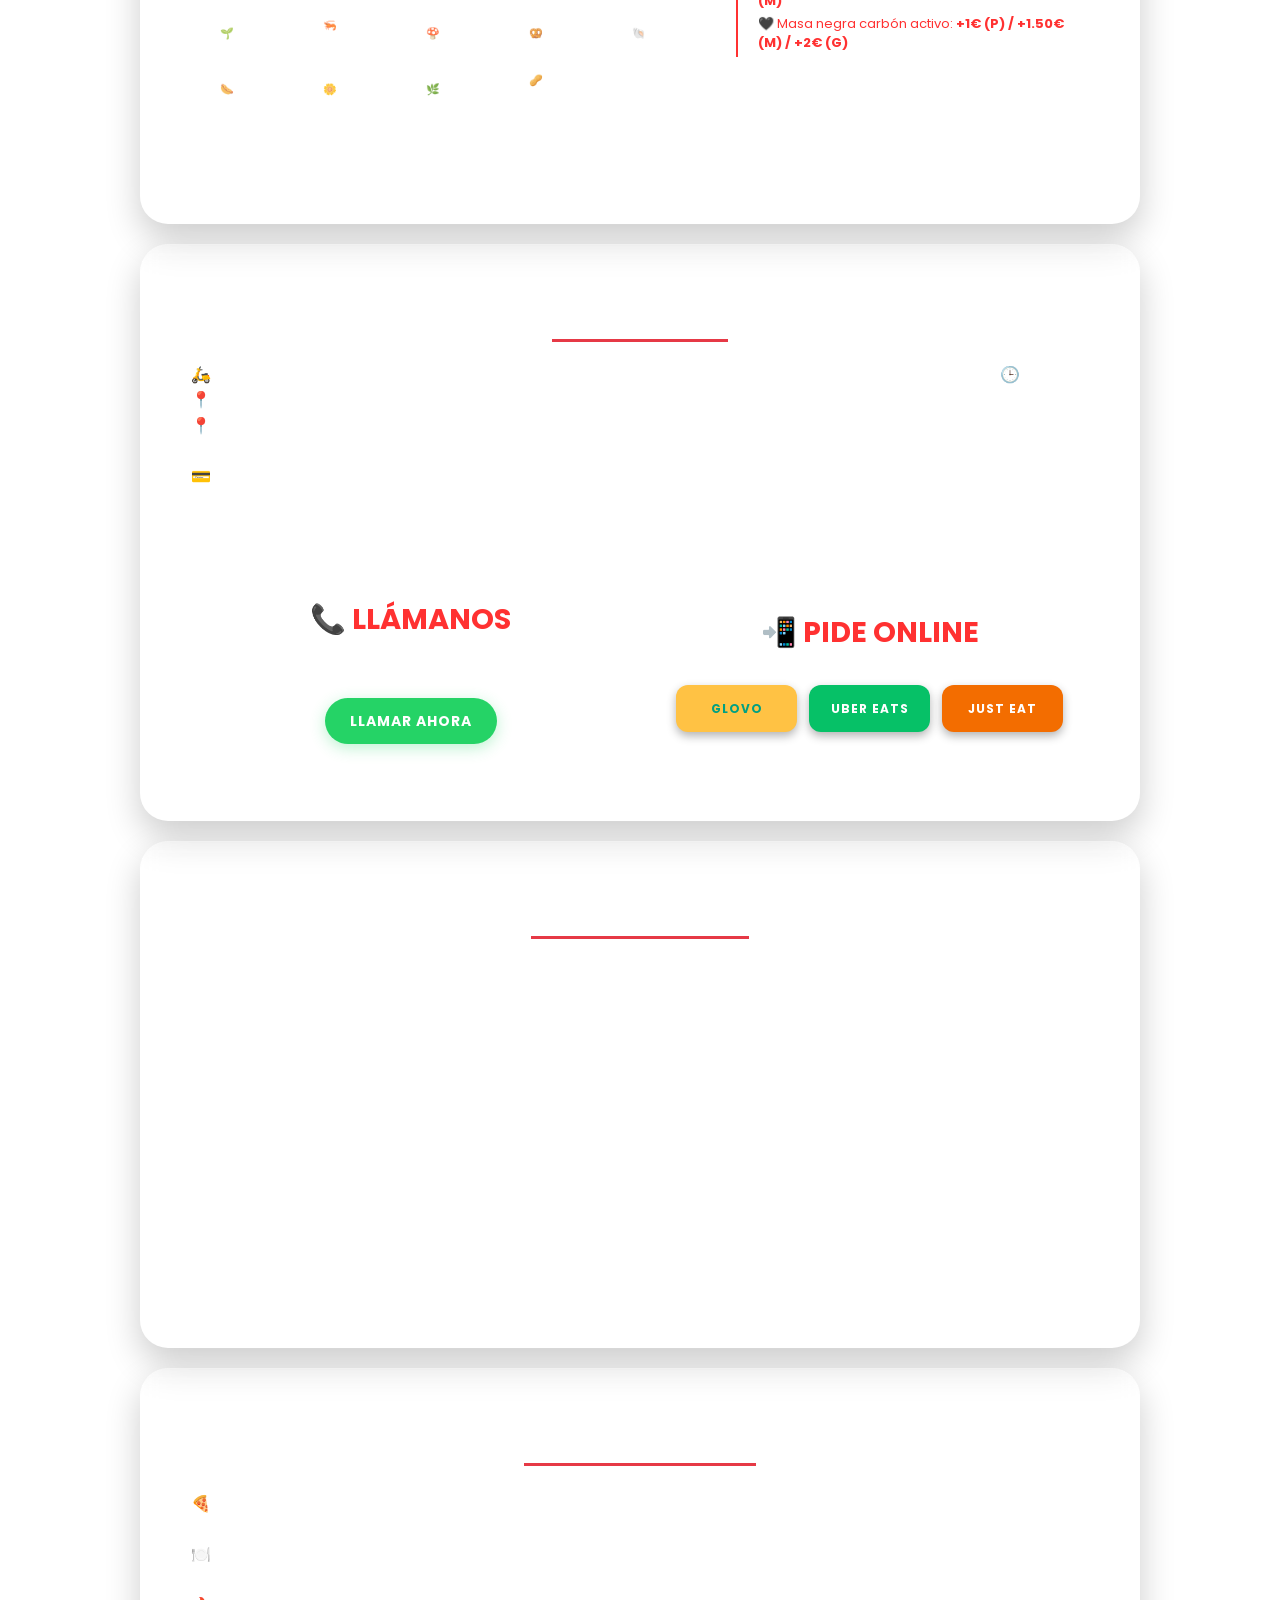
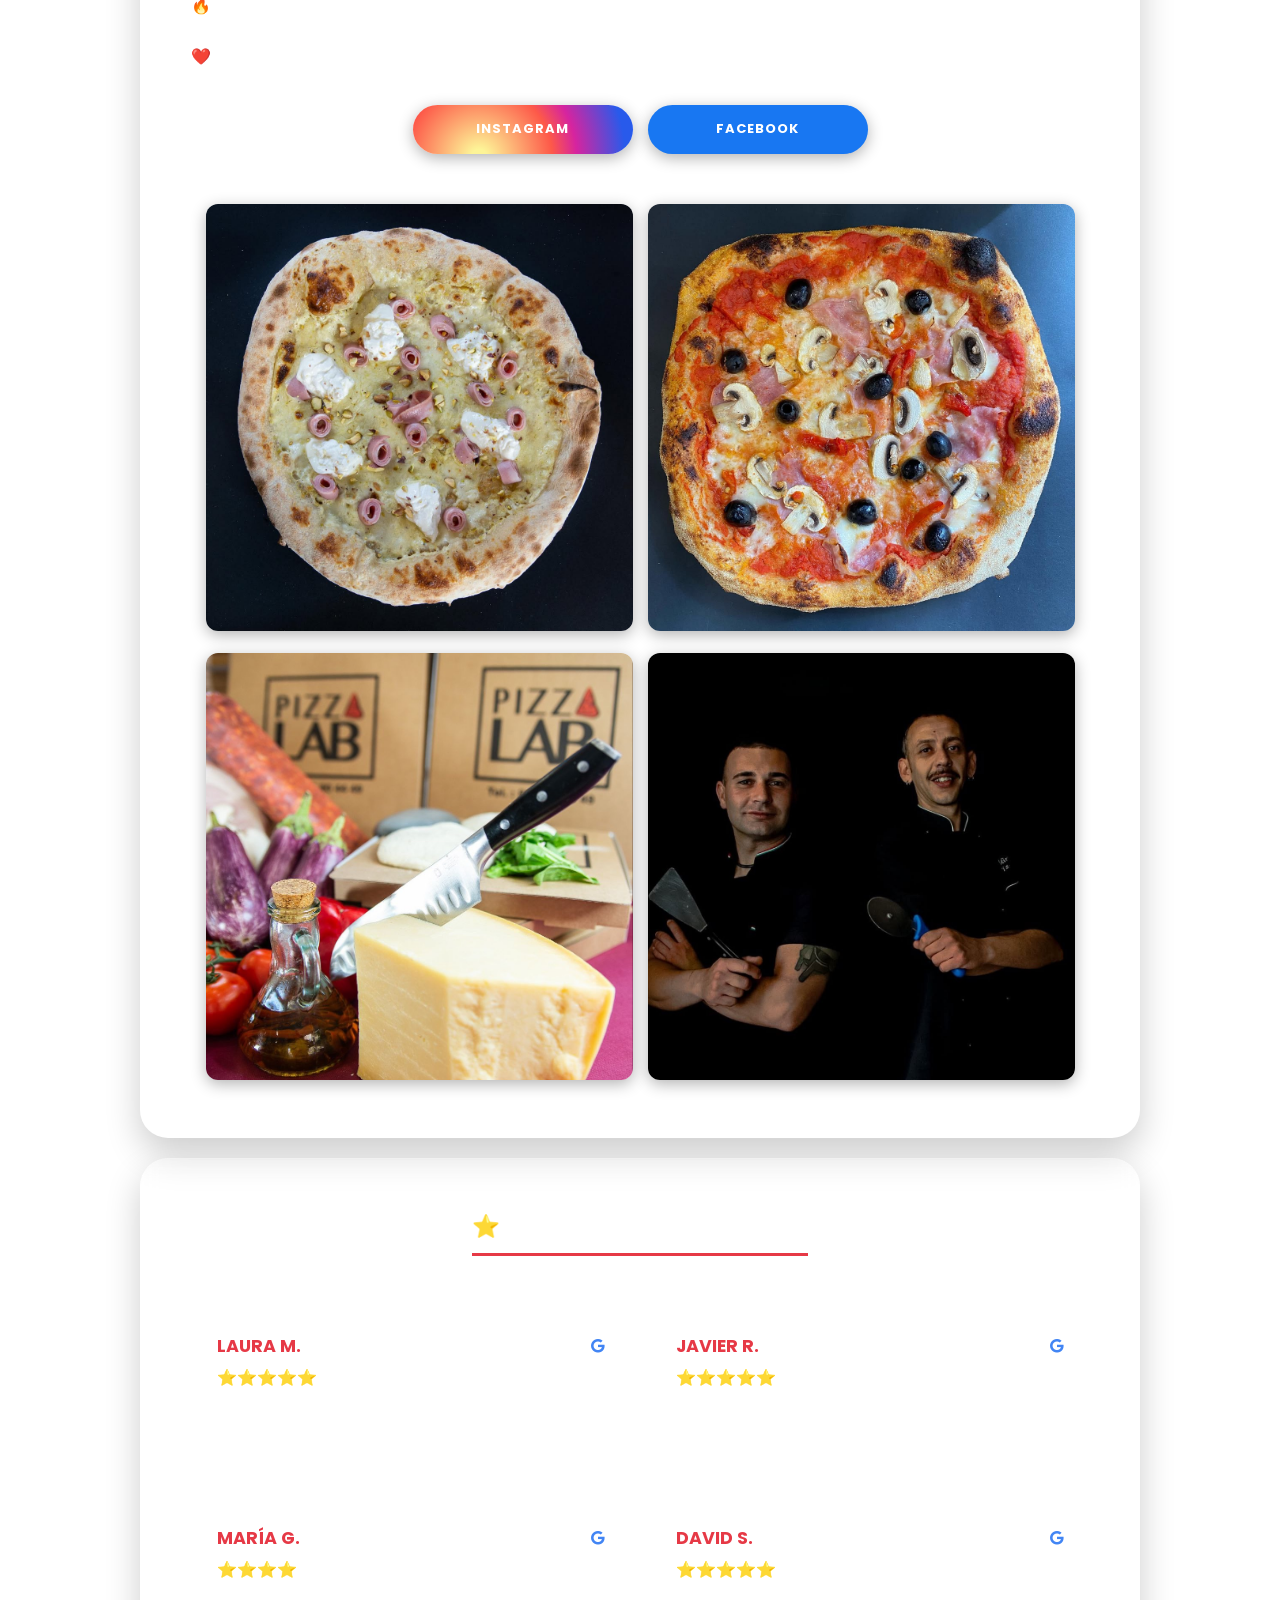
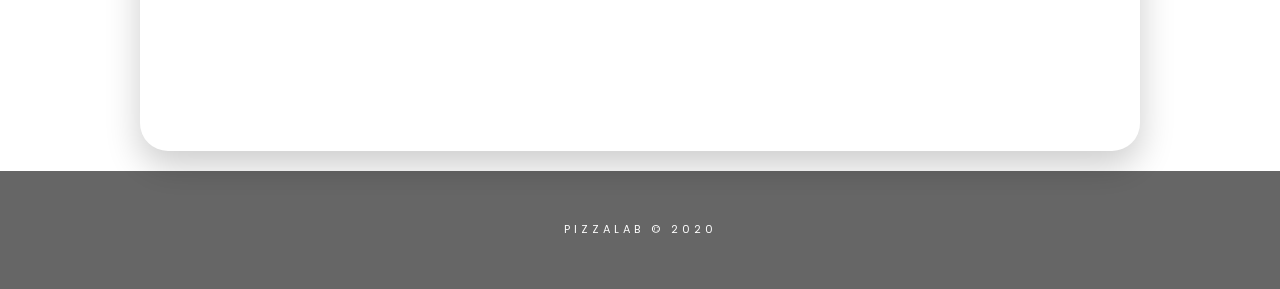
==== commit b0f77f5e: "Add files via upload" ====
--- a/index.html
+++ b/index.html
@@ -39,6 +39,11 @@
       "latitude": 38.3499169,
       "longitude": -0.4957767
     },
+    "aggregateRating": {
+      "@type": "AggregateRating",
+      "ratingValue": "4.9",
+      "reviewCount": "250"
+    },
     "openingHoursSpecification": [
       {
         "@type": "OpeningHoursSpecification",
@@ -53,7 +58,6 @@
   }
 ]
 </script>
-
   <link href="https://fonts.googleapis.com/css2?family=Poppins:wght@400;600;700&display=swap" rel="stylesheet">
 <link rel="stylesheet" href="estilos.css">
 <link rel="stylesheet" href="https://cdnjs.cloudflare.com/ajax/libs/font-awesome/6.0.0/css/all.min.css">
@@ -380,34 +384,49 @@
 </section>
 <!-- VALORACIONES -->
 <section id="reviews" class="container fade">
-  <h2>⭐ Valoraciones de clientes</h2>
+  <div style="display: flex; align-items: center; justify-content: space-between; margin-bottom: 25px; flex-wrap: wrap; gap: 15px;">
+    <h2>⭐ Valoraciones Reales</h2>
+    
+  </div>
 
   <div class="reviews-grid">
-
     <div class="review-card">
-      <h3>Laura M.</h3>
-      <p>⭐⭐⭐⭐⭐</p>
+      <h3 style="display: flex; justify-content: space-between; align-items: center; margin: 0 0 5px 0; color: #e63946; font-size: 1.1rem;">
+        Laura M. <i class="fab fa-google" style="color:#4285F4; font-size: 0.8em;"></i>
+      </h3>
+      <p style="color: #ffc107; margin-bottom: 10px;">⭐⭐⭐⭐⭐</p>
       <p>“La mejor pizza de Alicante, ingredientes súper frescos.”</p>
     </div>
 
     <div class="review-card">
-      <h3>Javier R.</h3>
-      <p>⭐⭐⭐⭐⭐</p>
+      <h3 style="display: flex; justify-content: space-between; align-items: center; margin: 0 0 5px 0; color: #e63946; font-size: 1.1rem;">
+        Javier R. <i class="fab fa-google" style="color:#4285F4; font-size: 0.8em;"></i>
+      </h3>
+      <p style="color: #ffc107; margin-bottom: 10px;">⭐⭐⭐⭐⭐</p>
       <p>“La Burratella es una locura, volveré seguro.”</p>
     </div>
 
     <div class="review-card">
-      <h3>María G.</h3>
-      <p>⭐⭐⭐⭐</p>
+      <h3 style="display: flex; justify-content: space-between; align-items: center; margin: 0 0 5px 0; color: #e63946; font-size: 1.1rem;">
+        María G. <i class="fab fa-google" style="color:#4285F4; font-size: 0.8em;"></i>
+      </h3>
+      <p style="color: #ffc107; margin-bottom: 10px;">⭐⭐⭐⭐</p>
       <p>“Muy buena calidad y opciones veganas top.”</p>
     </div>
 
     <div class="review-card">
-      <h3>David S.</h3>
-      <p>⭐⭐⭐⭐⭐</p>
+      <h3 style="display: flex; justify-content: space-between; align-items: center; margin: 0 0 5px 0; color: #e63946; font-size: 1.1rem;">
+        David S. <i class="fab fa-google" style="color:#4285F4; font-size: 0.8em;"></i>
+      </h3>
+      <p style="color: #ffc107; margin-bottom: 10px;">⭐⭐⭐⭐⭐</p>
       <p>“Servicio rápido y pizzas espectaculares.”</p>
     </div>
-
+  </div>
+
+  <div style="text-align: center; margin-top: 30px;">
+    <a href="https://www.google.com/search?sca_esv=b78cf8500232fcdc&sxsrf=ANbL-n6ISXng_zXV9KEGwUg2pbMxD___VA:1775066471979&si=AL3DRZEsmMGCryMMFSHJ3StBhOdZ2-6yYkXd_doETEE1OR-qOdomg40yez_dkzBsiqZsiqMqISToFojEK62X8JKnikneI0oBRCvqcaP_F-zNGQk7k0-2c-8P7s7SScqgnFSEVz6ClaOC&q=Pizzalab+Rese%C3%B1as&sa=X&ved=2ahUKEwjgio_0nc2TAxXVUKQEHS_QJZ0Q0bkNegQIPBAH&biw=1920&bih=911&dpr=1" target="_blank" style="color: rgba(255,255,255,0.6); text-decoration: underline; font-size: 0.9em;">
+      Ver todas las reseñas en Google
+    </a>
   </div>
 </section>
 <footer>
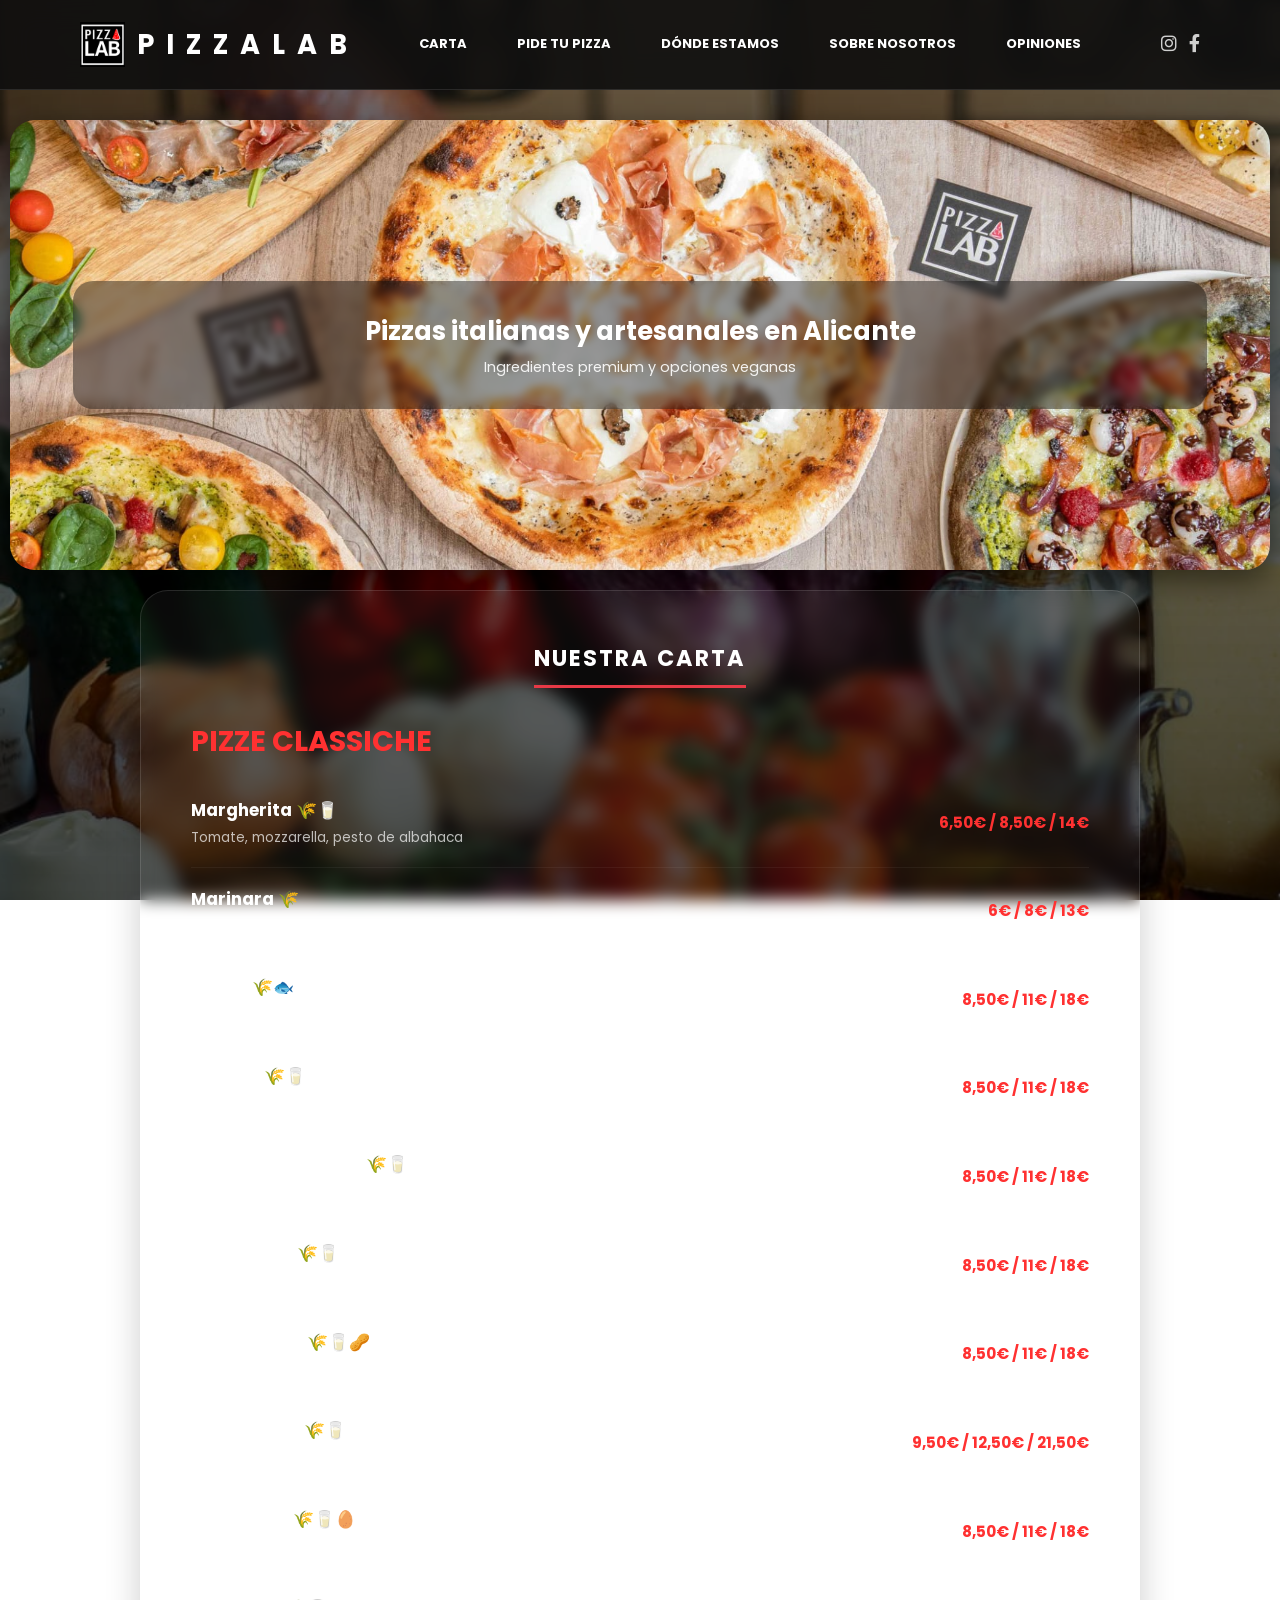
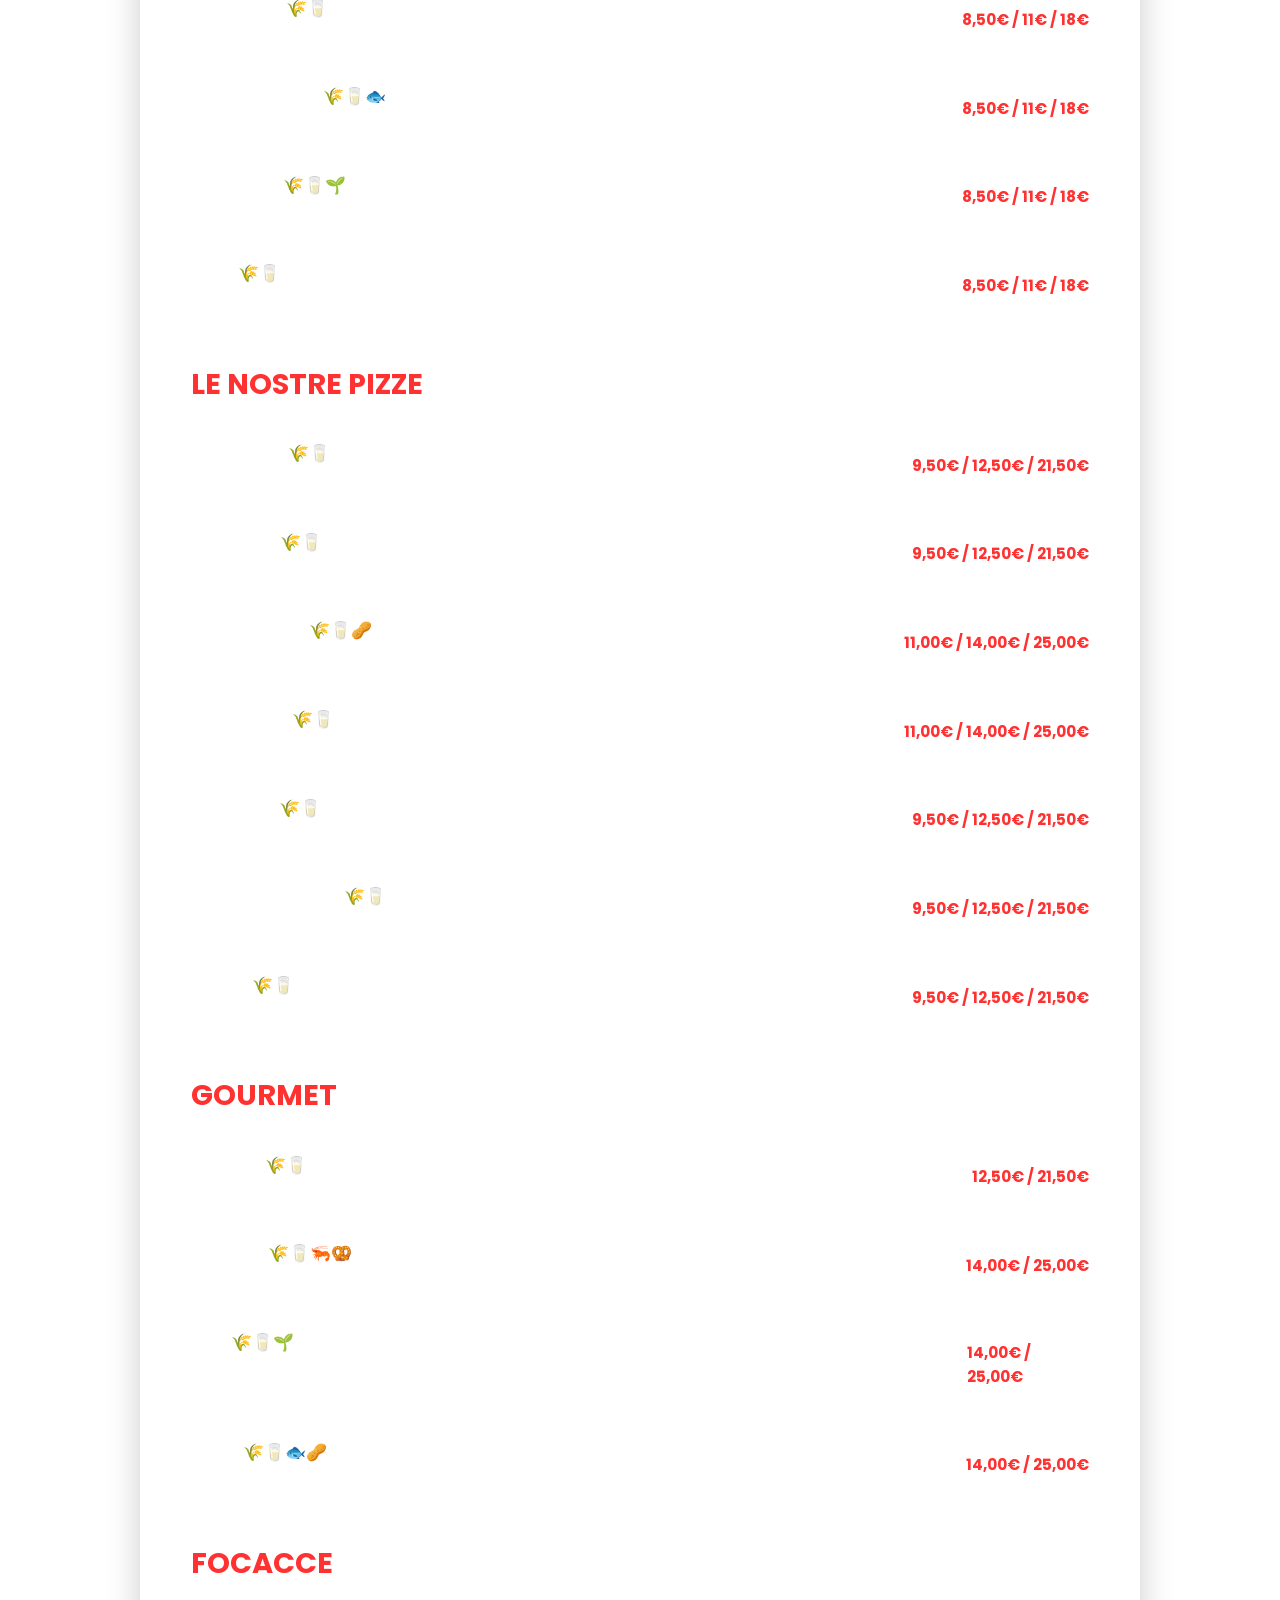
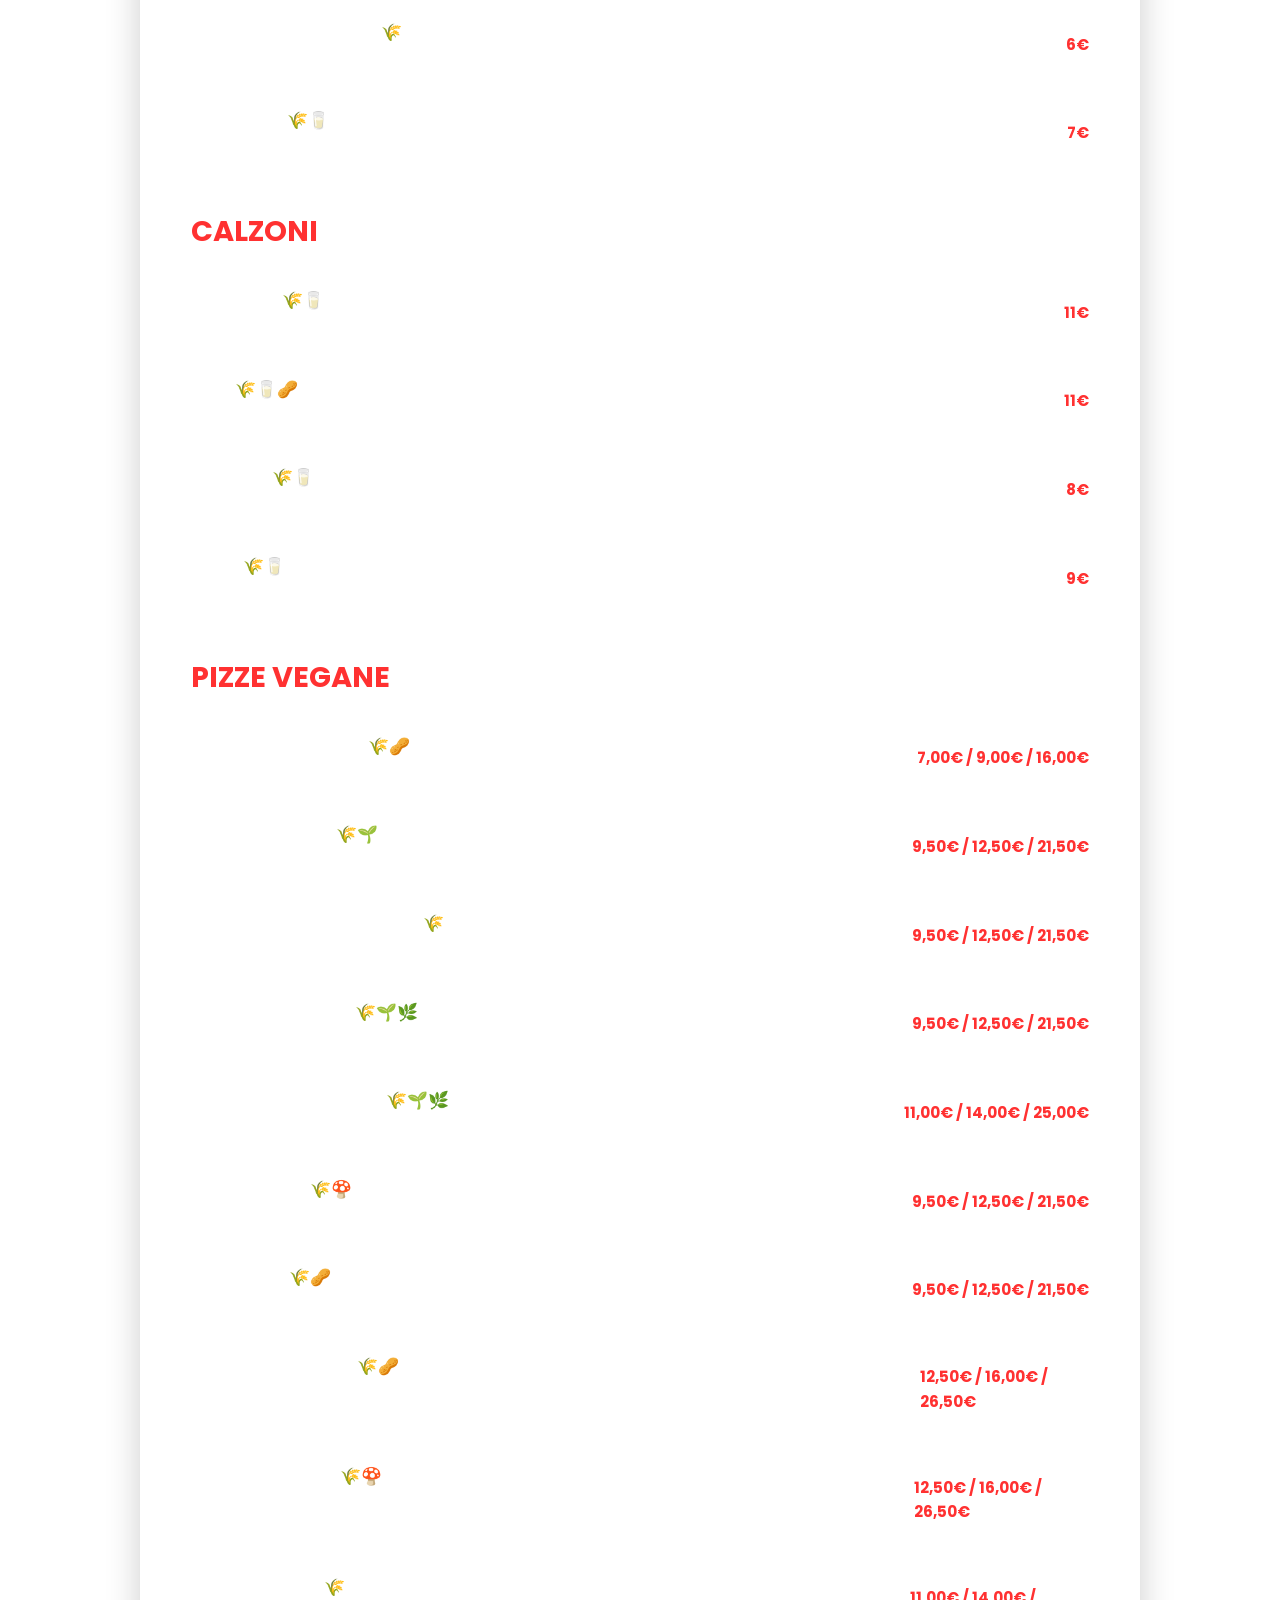
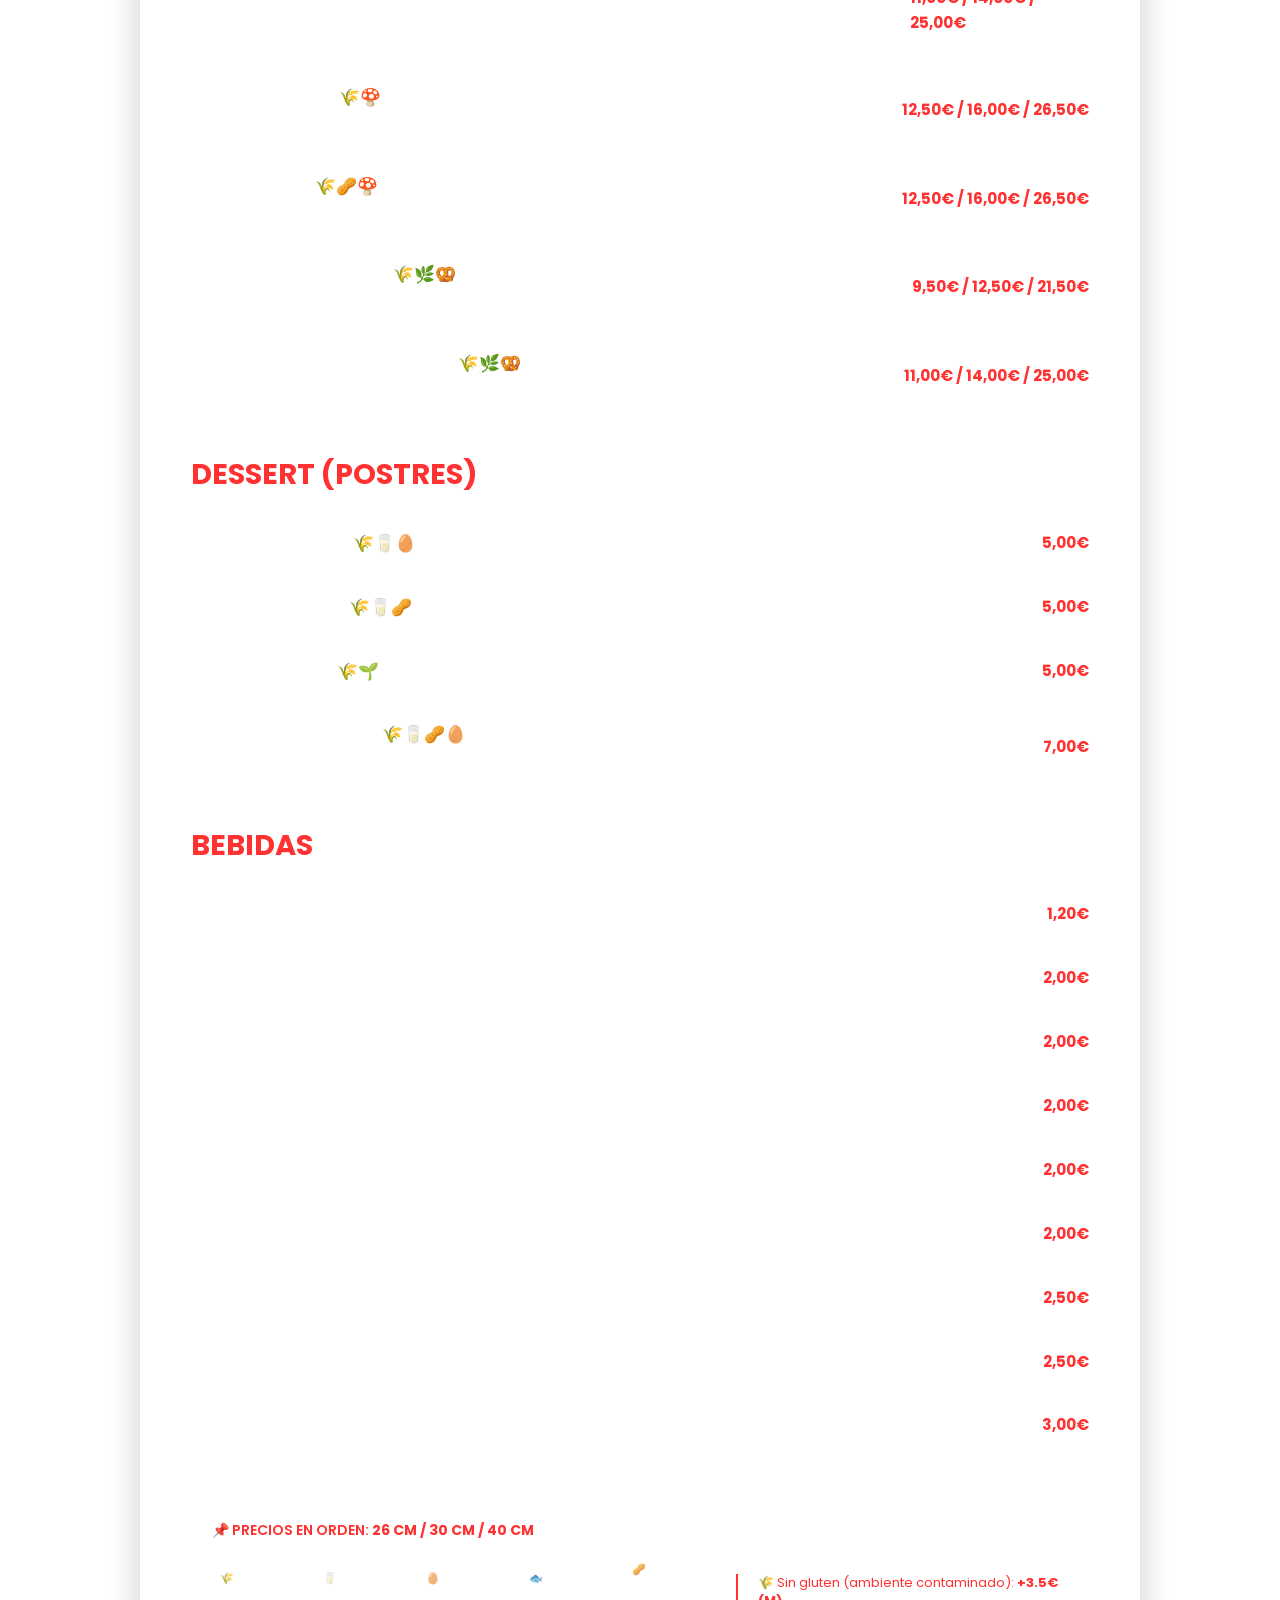
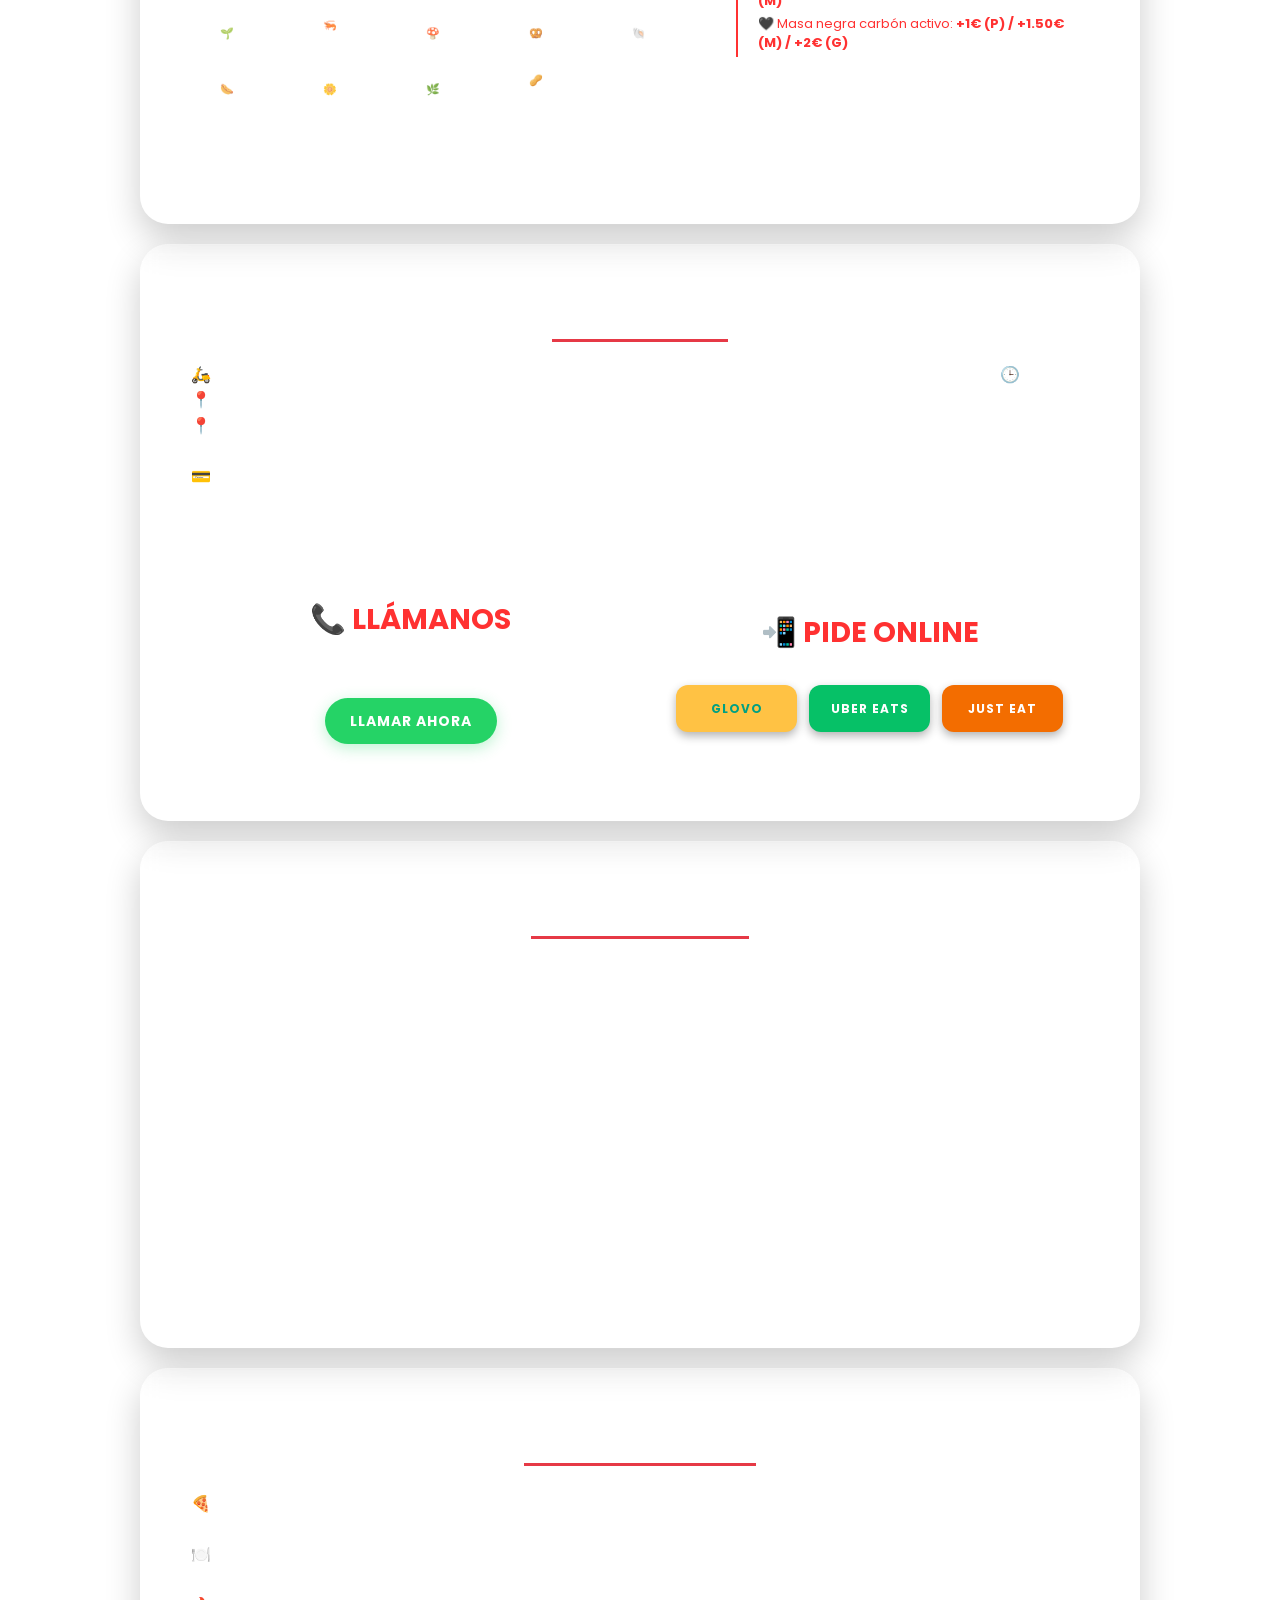
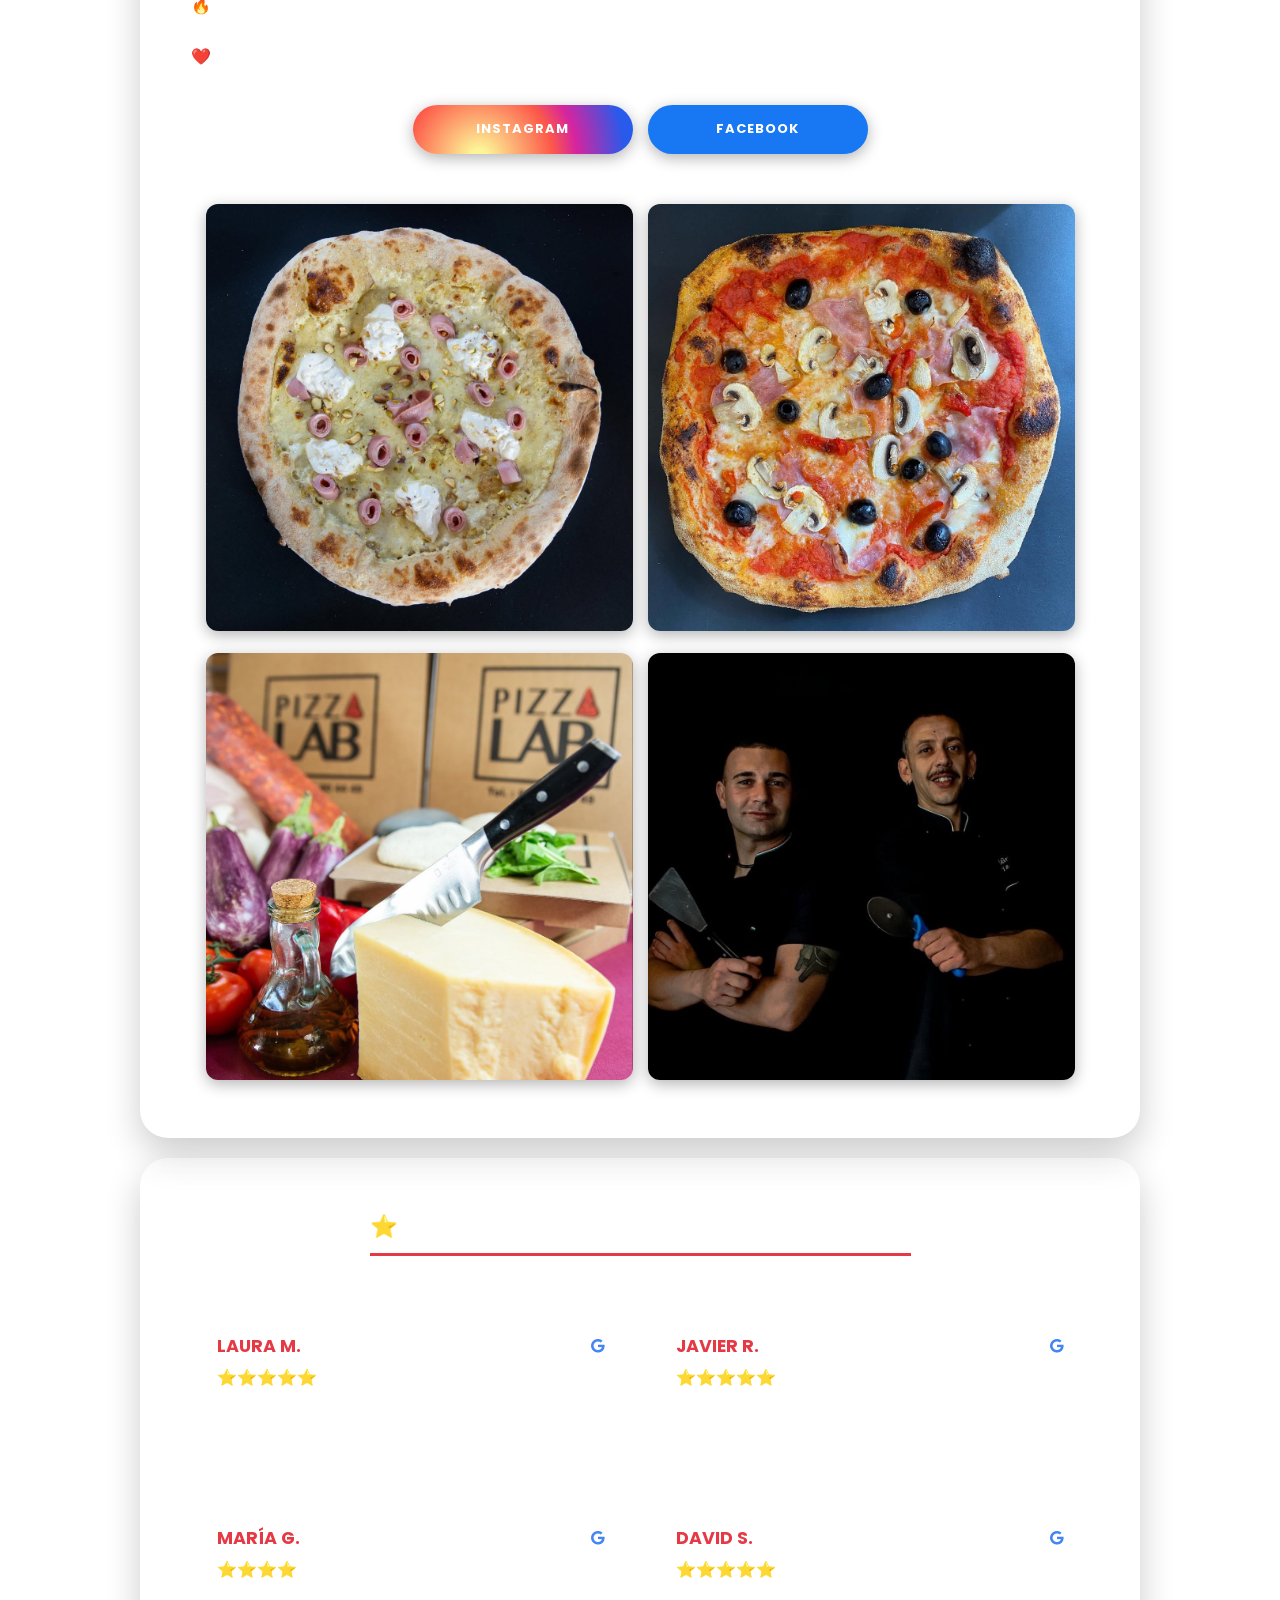
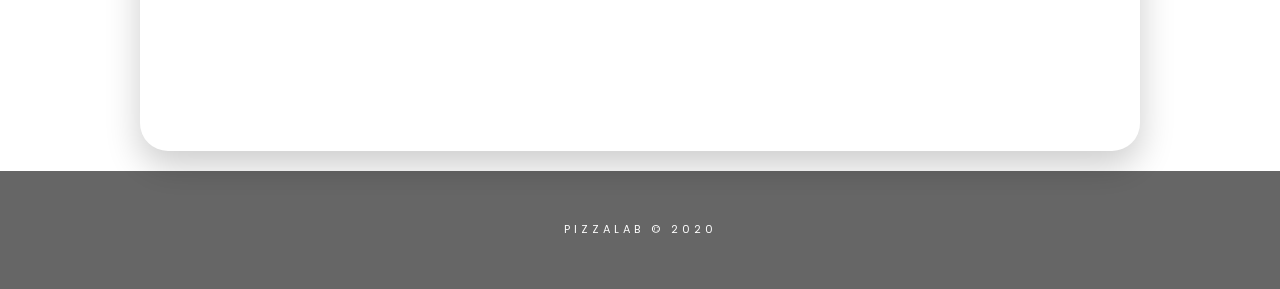
==== commit 47ac2ccb: "Add files via upload" ====
--- a/index.html
+++ b/index.html
@@ -385,7 +385,7 @@
 <!-- VALORACIONES -->
 <section id="reviews" class="container fade">
   <div style="display: flex; align-items: center; justify-content: space-between; margin-bottom: 25px; flex-wrap: wrap; gap: 15px;">
-    <h2>⭐ Valoraciones Reales</h2>
+    <h2>⭐ Valoraciones de nuestros clientes</h2>
     
   </div>
 
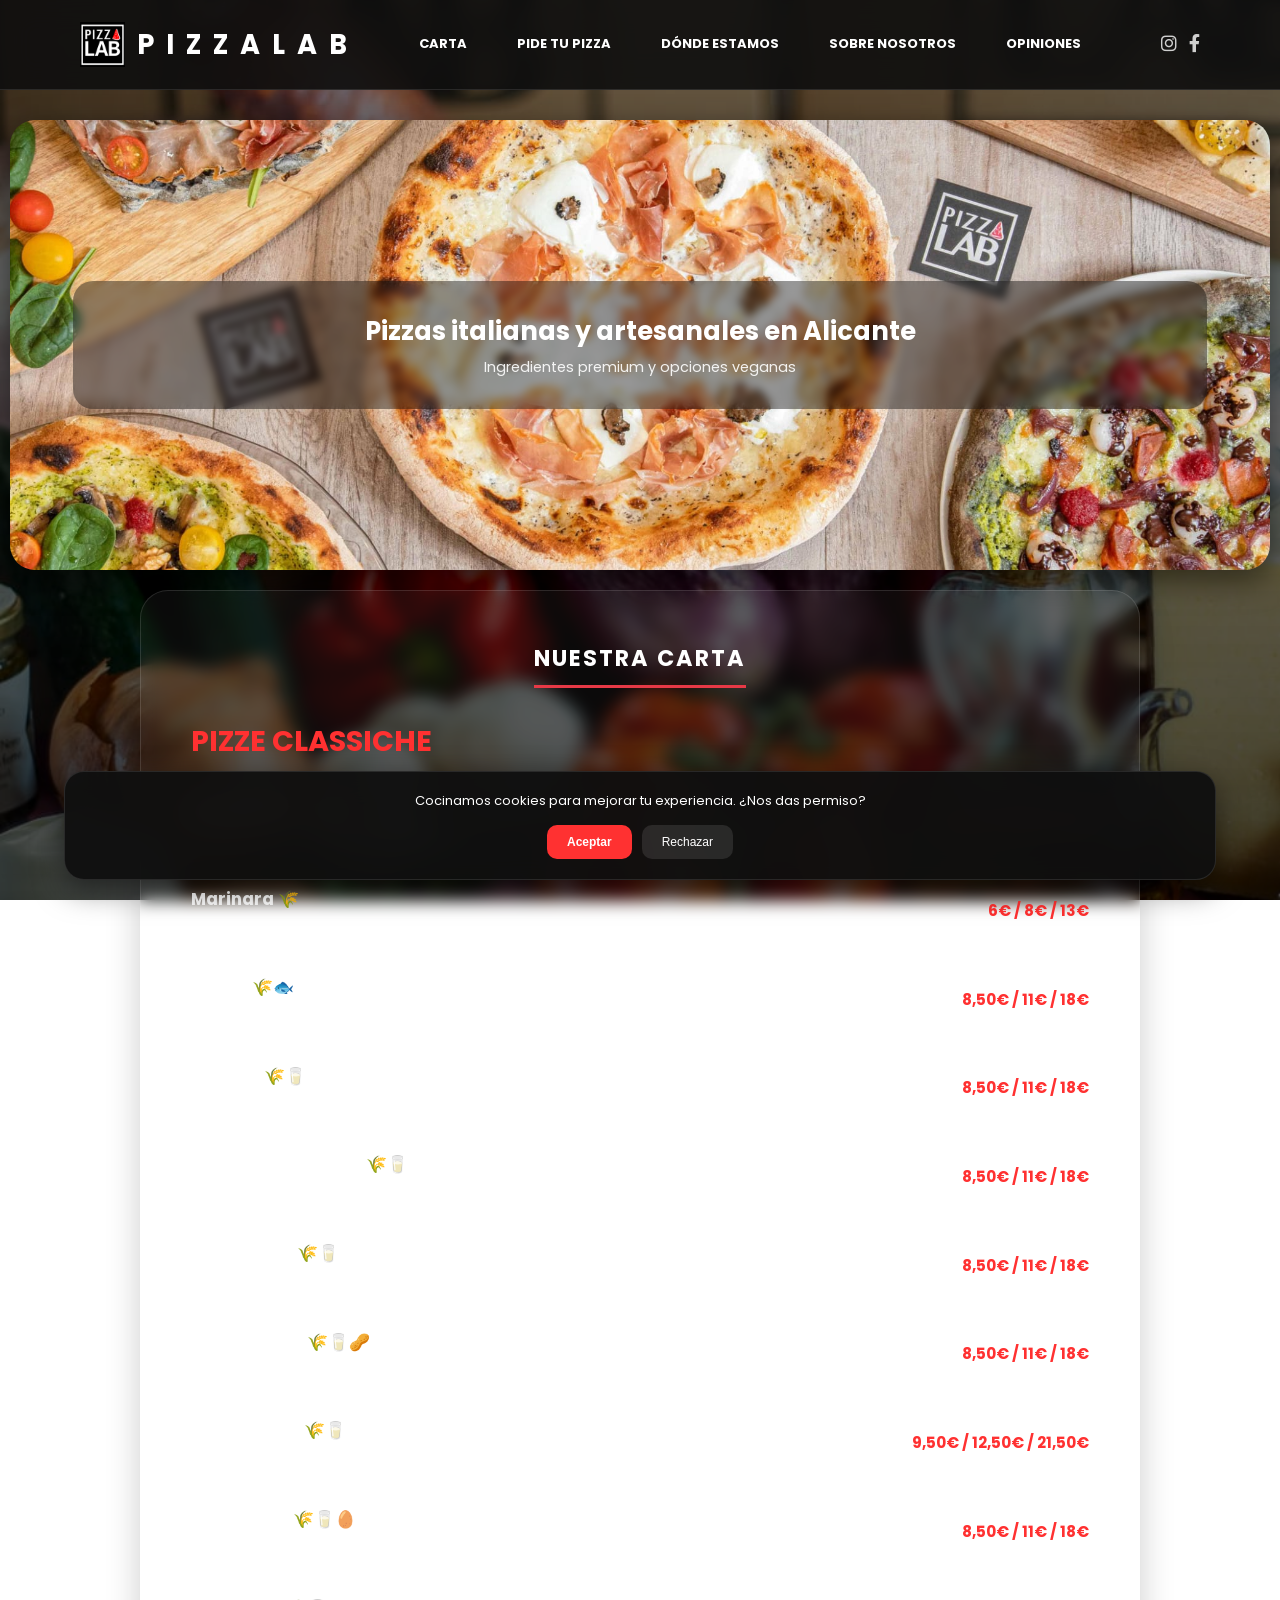
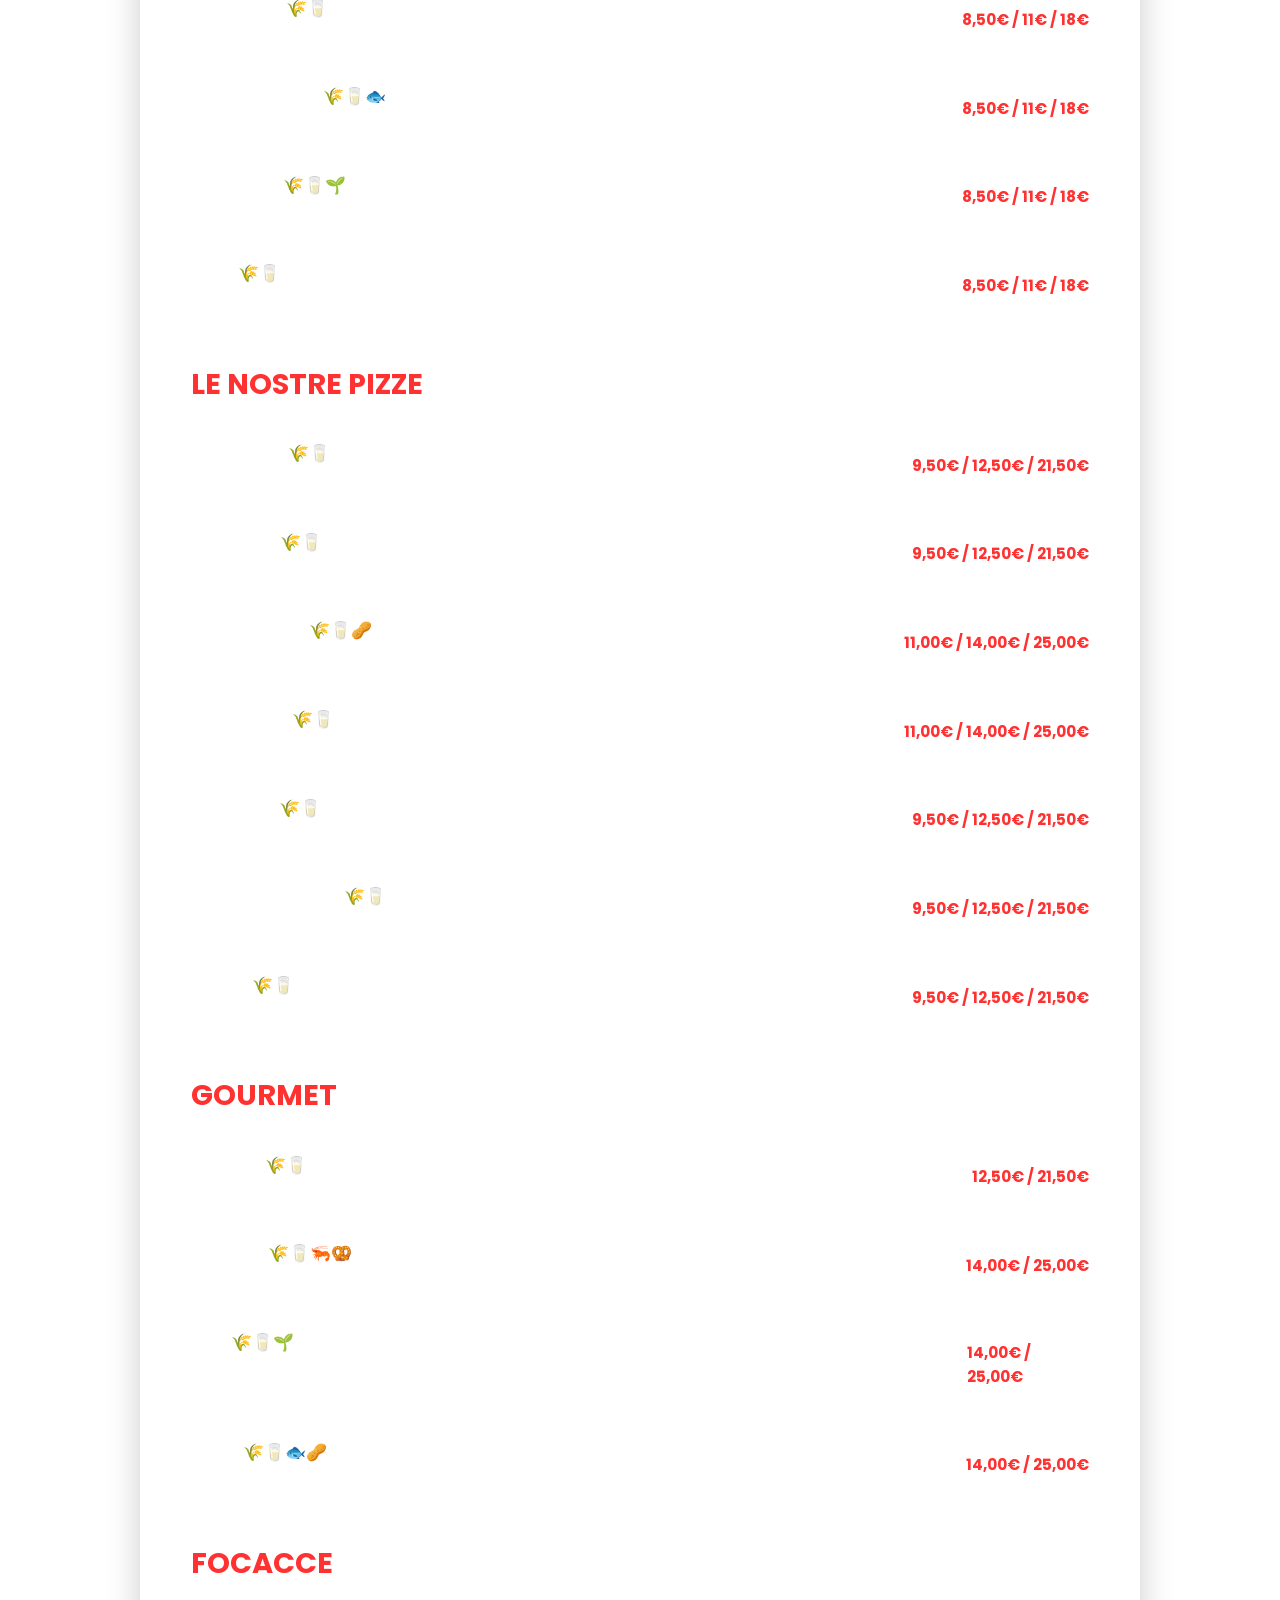
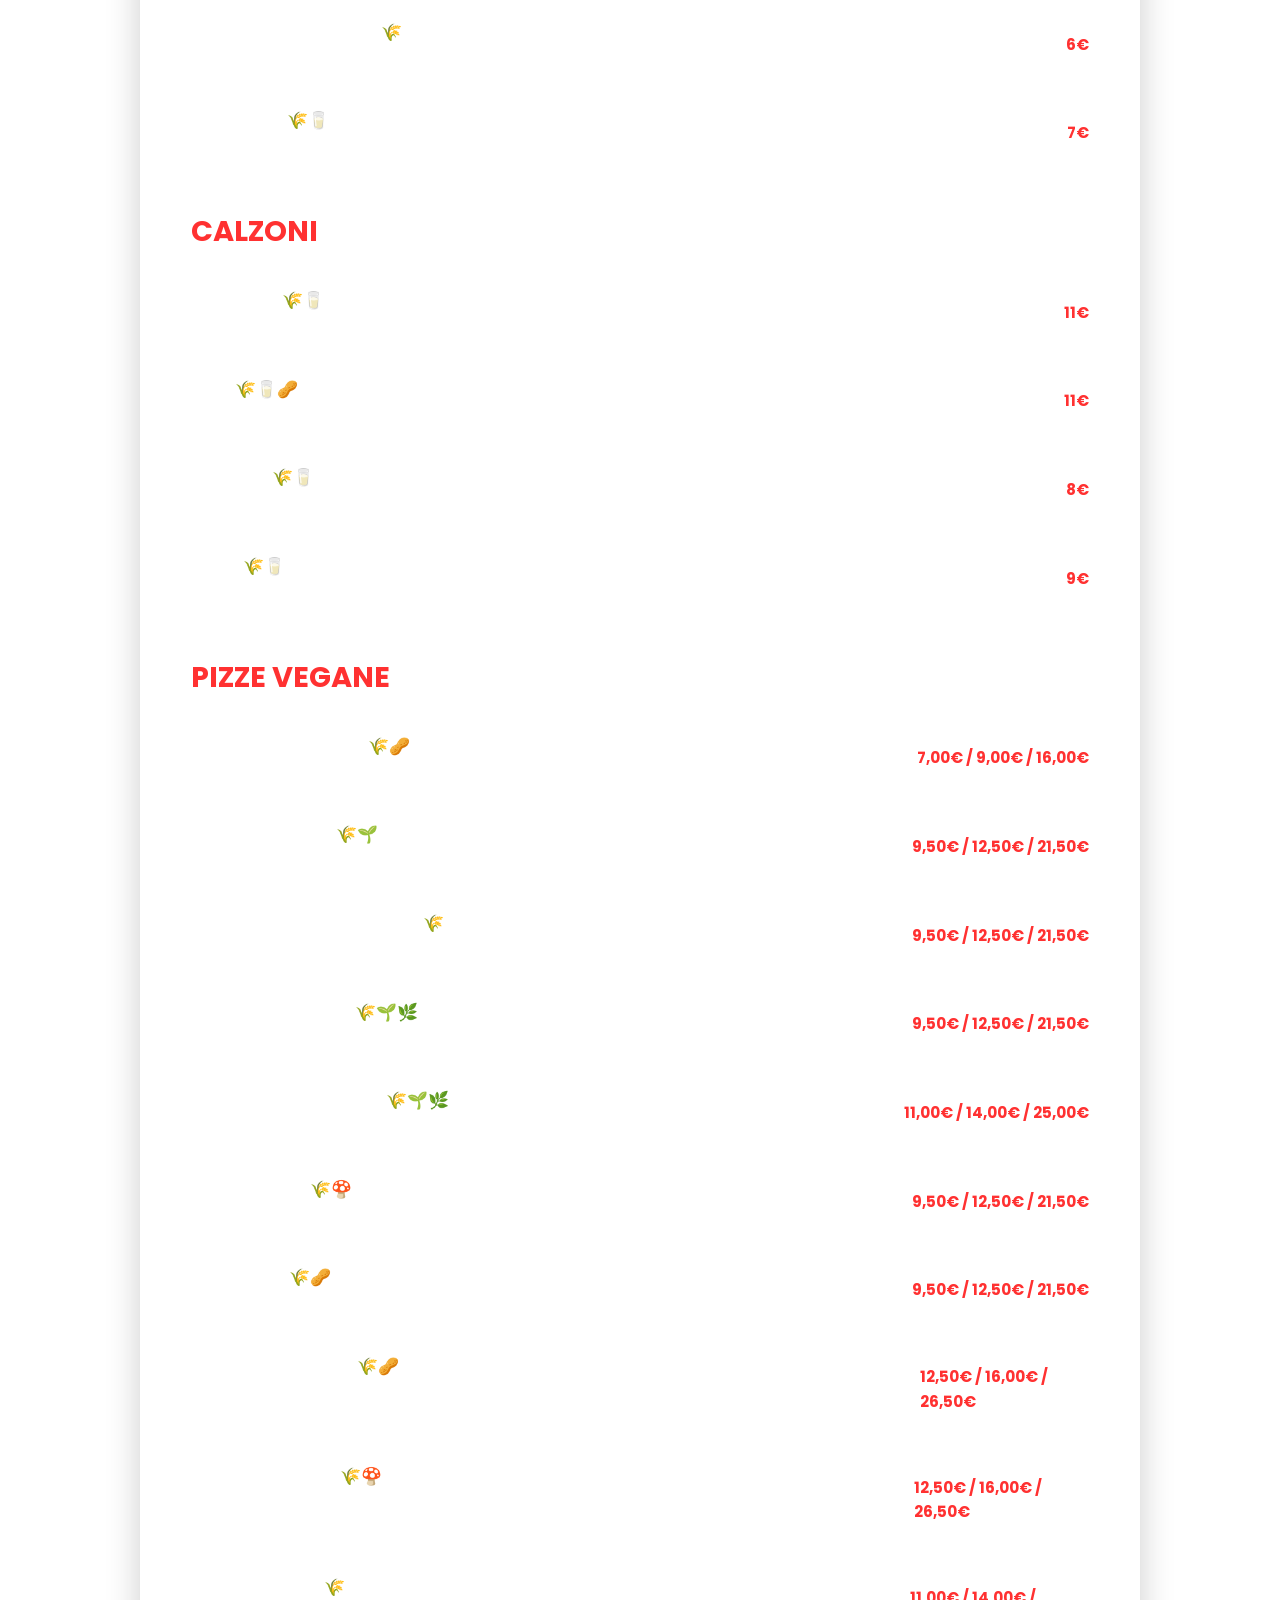
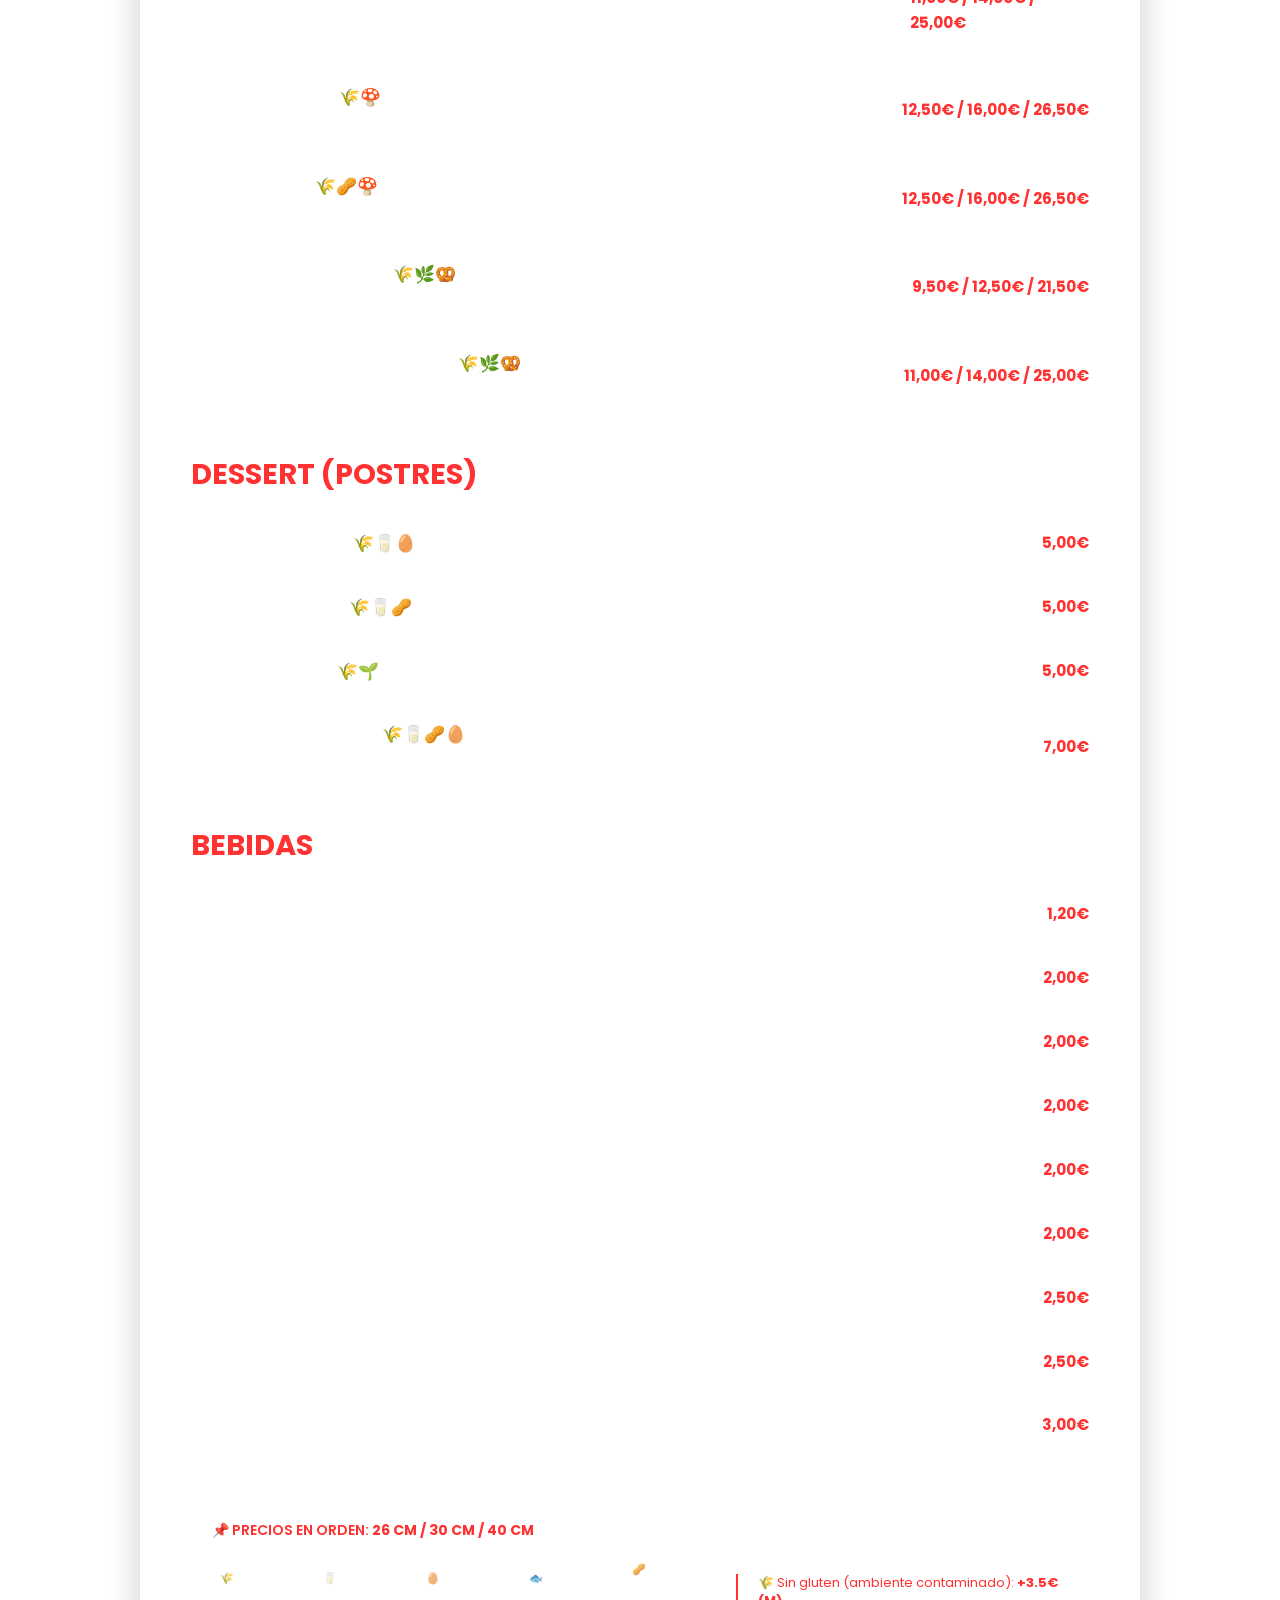
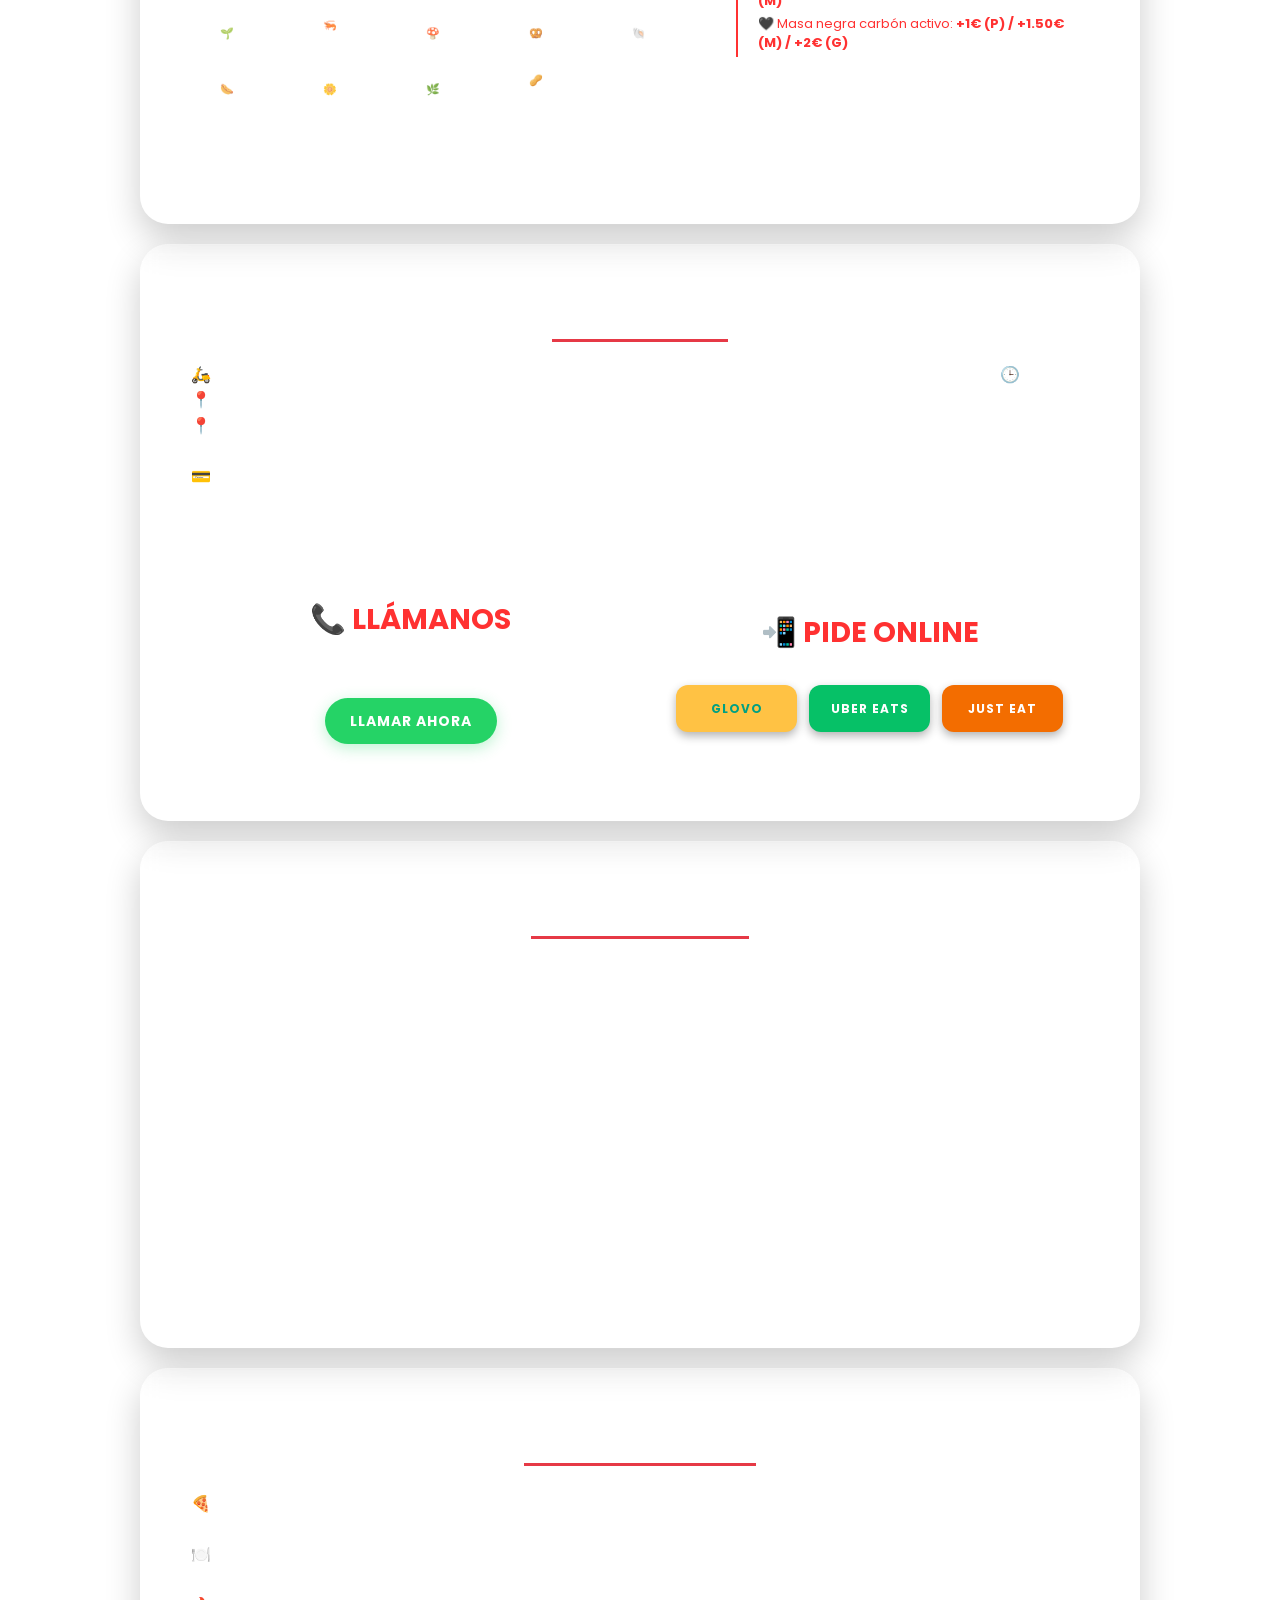
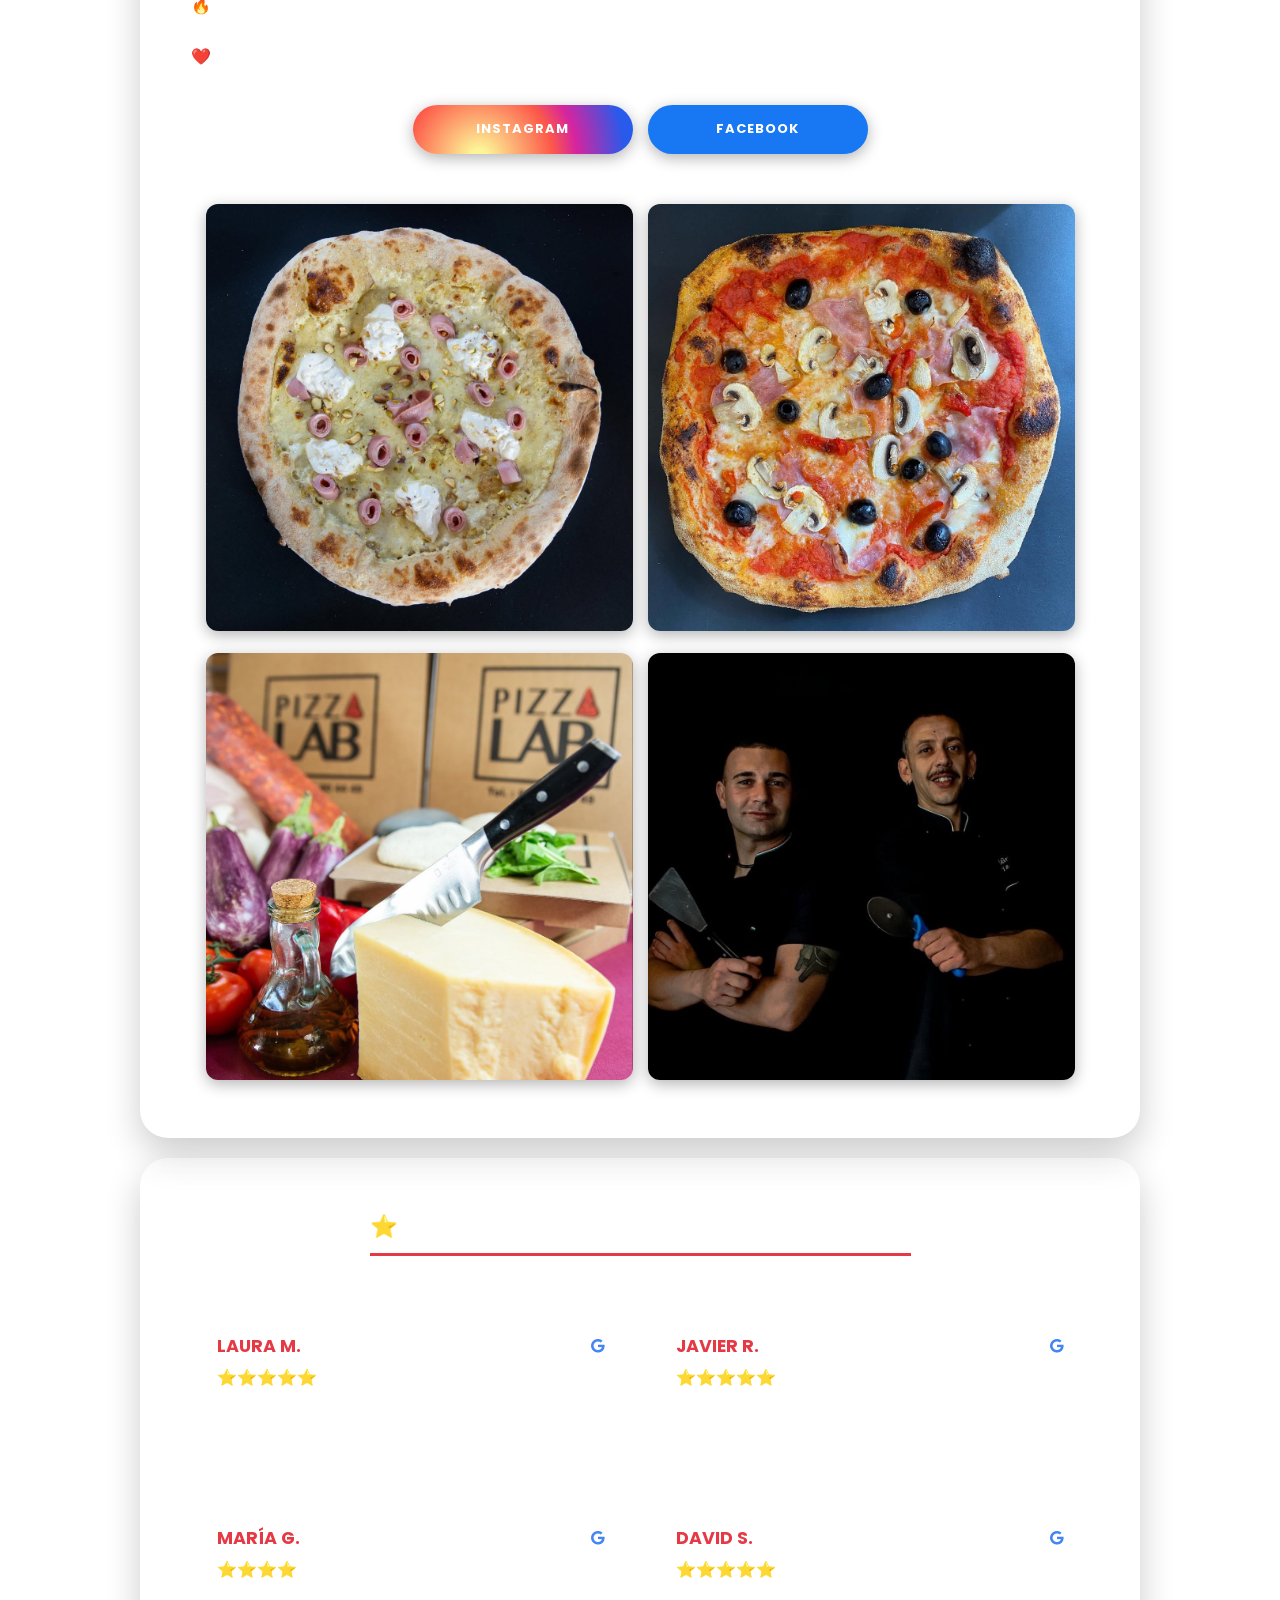
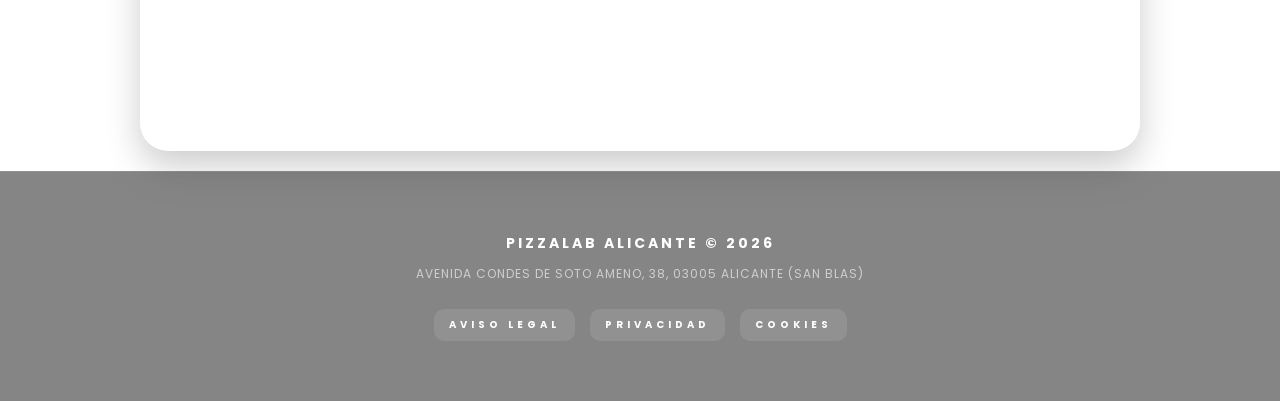
==== commit 65074c82: "Add files via upload" ====
--- a/index.html
+++ b/index.html
@@ -4,6 +4,7 @@
   <meta charset="UTF-8">
   <meta name="viewport" content="width=device-width, initial-scale=1.0">
   <title>PIZZALAB Alicante</title>
+<link rel="canonical" href="https://www.pizzalabalicante.es/" />
   
   <meta name="description" content="Pizzas italianas y artesanales en Alicante. Ingredientes premium y opciones veganas. Pide ahora o ven a recogerla">
 <meta name="geo.region" content="ES-A" />
@@ -39,11 +40,7 @@
       "latitude": 38.3499169,
       "longitude": -0.4957767
     },
-    "aggregateRating": {
-      "@type": "AggregateRating",
-      "ratingValue": "4.9",
-      "reviewCount": "250"
-    },
+   
     "openingHoursSpecification": [
       {
         "@type": "OpeningHoursSpecification",
@@ -61,7 +58,7 @@
   <link href="https://fonts.googleapis.com/css2?family=Poppins:wght@400;600;700&display=swap" rel="stylesheet">
 <link rel="stylesheet" href="estilos.css">
 <link rel="stylesheet" href="https://cdnjs.cloudflare.com/ajax/libs/font-awesome/6.0.0/css/all.min.css">
-
+<link rel="icon" type="image/png" sizes="48x48" href="favicon-48x48.png">
 <link rel="icon" type="image/png" sizes="32x32" href="favicon-32x32.png">
 <link rel="icon" type="image/png" sizes="16x16" href="favicon-16x16.png">
 <link rel="shortcut icon" href="favicon.ico">
@@ -429,9 +426,23 @@
     </a>
   </div>
 </section>
-<footer>
-  <p>PIZZALAB © 2020</p>
+<footer style="padding: 60px 20px; background: rgba(0,0,0,0.8); text-align: center; border-top: 1px solid rgba(255,255,255,0.1); backdrop-filter: blur(10px);">
+  <div style="margin-bottom: 25px;">
+    <p style="font-size: 14px; letter-spacing: 3px; color: #fff; text-transform: uppercase; font-weight: 700; margin-bottom: 10px;">
+      PIZZALAB ALICANTE © 2026
+    </p>
+    <p style="font-size: 12px; color: rgba(255,255,255,0.6); letter-spacing: 1px;">
+      Avenida Condes de Soto Ameno, 38, 03005 Alicante (San Blas)
+    </p>
+  </div>
+
+  <nav style="display: flex; justify-content: center; gap: 15px; flex-wrap: wrap;">
+    <a href="aviso-legal.html" style="text-decoration: none; color: #fff; font-size: 10px; font-weight: 700; text-transform: uppercase; padding: 8px 15px; border-radius: 10px; background: rgba(255,255,255,0.1); transition: 0.3s;">Aviso Legal</a>
+    <a href="privacidad.html" style="text-decoration: none; color: #fff; font-size: 10px; font-weight: 700; text-transform: uppercase; padding: 8px 15px; border-radius: 10px; background: rgba(255,255,255,0.1); transition: 0.3s;">Privacidad</a>
+    <a href="cookies.html" style="text-decoration: none; color: #fff; font-size: 10px; font-weight: 700; text-transform: uppercase; padding: 8px 15px; border-radius: 10px; background: rgba(255,255,255,0.1); transition: 0.3s;">Cookies</a>
+  </nav>
 </footer>
+
 
 <script src="script.js"></script>
 <script>
@@ -457,5 +468,33 @@
     });
   });
 </script>
+<!-- Banner de Cookies para Pizza Lab Alicante -->
+<div id="cookie-banner" style="position: fixed; bottom: 20px; left: 5%; width: 90%; background: rgba(15, 15, 15, 0.95); color: #fff; padding: 20px; border-radius: 20px; z-index: 10000; backdrop-filter: blur(15px); border: 1px solid rgba(255,255,255,0.1); box-shadow: 0 10px 30px rgba(0,0,0,0.5); font-family: 'Poppins', sans-serif; display: flex; flex-direction: column; align-items: center; text-align: center;">
+  <p style="font-size: 13px; margin-bottom: 15px; line-height: 1.4;">Cocinamos cookies para mejorar tu experiencia. ¿Nos das permiso?</p>
+  <div style="display: flex; gap: 10px;">
+    <button onclick="acceptCookies()" style="background: #ff3131; color: #fff; border: none; padding: 10px 20px; border-radius: 10px; font-weight: 700; cursor: pointer; font-size: 12px;">Aceptar</button>
+    <button onclick="rejectCookies()" style="background: rgba(255,255,255,0.1); color: #fff; border: none; padding: 10px 20px; border-radius: 10px; cursor: pointer; font-size: 12px;">Rechazar</button>
+  </div>
+</div>
+
+
+<script>
+  function acceptCookies() {
+    localStorage.setItem('cookiesAccepted', 'true');
+    document.getElementById('cookie-banner').style.display = 'none';
+    // Aquí el programador debe activar Google Analytics o Maps si los usas
+  }
+
+  function rejectCookies() {
+    localStorage.setItem('cookiesAccepted', 'false');
+    document.getElementById('cookie-banner').style.display = 'none';
+  }
+
+  // Comprobar si ya aceptó
+  if (localStorage.getItem('cookiesAccepted') === 'true' || localStorage.getItem('cookiesAccepted') === 'false') {
+    document.getElementById('cookie-banner').style.display = 'none';
+  }
+</script>
+
 </body>
 </html>
--- a/estilos.css
+++ b/estilos.css
@@ -783,4 +783,17 @@
 .fade.visible {
   opacity: 1 !important;
   transform: translateY(0) !important;
+}
+.navbar {
+  -webkit-backdrop-filter: blur(15px); /* Desenfoque para iPhone */
+}
+
+.review-card h3 {
+  display: flex;
+  align-items: center;
+  justify-content: space-between;
+}
+
+.btn-google-review:active {
+  transform: scale(0.95);
 }
